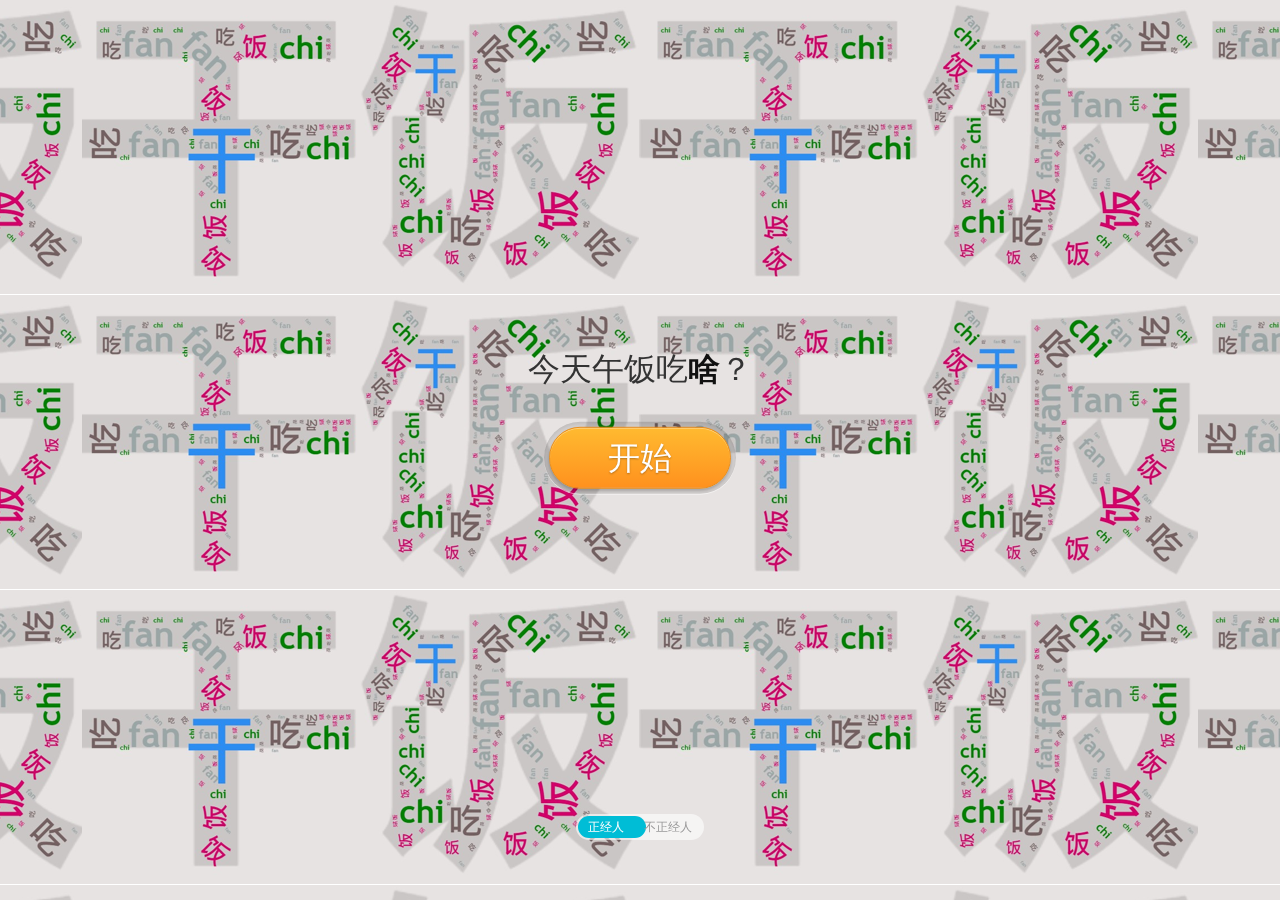
==== index.html @ afab9877 "特定修改版" ====
﻿<!DOCTYPE html>
<html>
  <head>
    <meta http-equiv="Content-Type" content="text/html; charset=UTF-8" />
    <title>夏乖乖的午饭抉择器</title>
    <meta name="keywords" content="中午吃什么" />
    <meta name="description" content="中午吃什么" />
    <meta
      name="viewport"
      content="width=device-width, initial-scale=1.0, maximum-scale=1.0, user-scalable=no"
    />
    <link rel="stylesheet" href="css/style.min.css" />
    <link rel="stylesheet" href="./css/layui.css" media="all" />
    <link rel="icon" href="images/0221009111752.jpg" />
    <div id="wx_pic" style="margin: 0 auto; display: none">
      <img src="picture/wx.png" />
    </div>
  </head>

  <body>
    <div class="bg"></div>
    <div id="temp_container"></div>
    <div id="wrapper">
      <h1 class="title">
        今天<span class="time">午饭</span>吃<b class="what">啥</b
        ><span class="punctuation">？</span>
      </h1>
      <span id="start"><span>开始</span></span>
      <p class="os"></p>
      <!-- <span class="tip">点击可以切换饭点~</span> <br /> -->
      <!-- <a
        class="layui-btn layui-btn-danger layui-btn-radius layui-btn-big"
        href="./old.html"
        >怀念旧版</a
      > -->
    </div>
    <div id="toggle">
      <span data-type="human" class="selected">正经人</span
      ><span data-type="monster">不正经人</span>
      <div class="hb"></div>
    </div>

    <script src="js/zepto.min.js"></script>
    <script src="js/app.min.js"></script>
    <script>
      var _hmt = _hmt || [];
    </script>
  </body>
</html>
---- css/style.min.css ----
﻿html,
body {
  overflow: hidden;
  height: 100%;
}
html {
  font-size: 14px;
}
body {
  margin: 0;
  font-family: sans-serif;
  -webkit-user-select: none;
  -moz-user-select: none;
  -ms-user-select: none;
  user-select: none;
  background: #e9e9e9;
  -webkit-touch-callout: none;
  -webkit-tap-highlight-color: rgba(255, 255, 255, 0);
  -webkit-tap-highlight-color: transparent;
}
.bg {
  background: #e9e9e9 url(../images/chi.png) 50% 0;
  -webkit-transform: translate3d(0, 0, 0);
  transform: translate3d(0, 0, 0);
  -webkit-animation: flow 16s linear infinite;
  animation: flow 16s linear infinite;
  position: fixed;
  top: 0;
  left: 0;
  right: 0;
  bottom: 0;
  z-index: -1;
}
.playing .bg {
  -webkit-animation-play-state: paused;
  animation-play-state: paused;
}
#wrapper {
  width: 90%;
  max-width: 640px;
  text-align: center;
  position: absolute;
  top: 50%;
  left: 50%;
  -webkit-transform: translate3d(-50%, -70%, 0);
  transform: translate3d(-50%, -70%, 0);
  z-index: 3;
}
#wrapper .title {
  margin: 0 0 30px;
  padding: 0;
  font-weight: 400;
  font-size: 32px;
  cursor: pointer;
  color: #333;
  white-space: nowrap;
  overflow: hidden;
  text-overflow: ellipsis;
}
#wrapper .title.shake {
  -webkit-animation: shake 0.4s;
  animation: shake 0.4s;
}
#wrapper .what {
  font-weight: 700;
  color: #111;
}
#wrapper .os {
  position: absolute;
  top: 100%;
  left: 50%;
  -webkit-transform: translate3d(-50%, 50px, 0);
  transform: translate3d(-50%, 50px, 0);
  color: #666;
  line-height: 1.4;
  width: 80%;
}
#wrapper .tip {
  position: absolute;
  top: -50px;
  left: 50%;
  display: block;
  padding: 7px 12px;
  background: rgba(0, 0, 0, 0.6);
  color: #fff;
  white-space: nowrap;
  border-radius: 15px;
  -webkit-background-size: contain;
  background-size: contain;
  -webkit-transform: translate3d(-50%, 0, 0);
  transform: translate3d(-50%, 0, 0);
  -webkit-animation: dinnerTip 3s 1s linear both;
  animation: dinnerTip 3s 1s linear both;
}
#wrapper .tip:after {
  content: "";
  position: absolute;
  top: 100%;
  left: 50%;
  margin-left: -4px;
  border: 8px solid transparent;
  border-top-color: rgba(0, 0, 0, 0.6);
}
#start {
  background: rgba(0, 0, 0, 0.1);
  border-radius: 40px;
  padding: 5px;
  -webkit-box-shadow: inset 0 2px 3px rgba(0, 0, 0, 0.07),
    0 1px rgba(255, 255, 255, 0.5);
  box-shadow: inset 0 2px 3px rgba(0, 0, 0, 0.07),
    0 1px rgba(255, 255, 255, 0.5);
  display: inline-block;
  cursor: pointer;
}
#start span {
  border-radius: 35px;
  width: 180px;
  height: 60px;
  line-height: 60px;
  background: -webkit-gradient(
    linear,
    left top,
    left bottom,
    from(#ffba30),
    to(#ff911e)
  );
  background: -webkit-linear-gradient(top, #ffba30, #ff911e);
  background: linear-gradient(to bottom, #ffba30, #ff911e);
  color: #fff;
  text-align: center;
  display: block;
  font-size: 32px;
  text-shadow: 0 1px 2px rgba(0, 0, 0, 0.3);
  -webkit-box-shadow: inset 0 1px #ffd17c, 0 2px 3px rgba(0, 0, 0, 0.2);
  box-shadow: inset 0 1px #ffd17c, 0 2px 3px rgba(0, 0, 0, 0.2);
  border: 1px solid #e88e1d;
}
#start:hover span {
  background: -webkit-gradient(
    linear,
    left top,
    left bottom,
    from(#ffce44),
    to(#ffa532)
  );
  background: -webkit-linear-gradient(top, #ffce44, #ffa532);
  background: linear-gradient(to bottom, #ffce44, #ffa532);
  -webkit-box-shadow: inset 0 1px #ffe696, 0 2px 3px rgba(0, 0, 0, 0.2);
  box-shadow: inset 0 1px #ffe696, 0 2px 3px rgba(0, 0, 0, 0.2);
}
#start:active span {
  background: -webkit-gradient(
    linear,
    left top,
    left bottom,
    from(#ff911e),
    to(#ffbb30)
  );
  background: -webkit-linear-gradient(top, #ff911e, #ffbb30);
  background: linear-gradient(to bottom, #ff911e, #ffbb30);
  -webkit-box-shadow: inset 0 1px #ffb050, 0 2px 3px rgba(0, 0, 0, 0.2);
  box-shadow: inset 0 1px #ffb050, 0 2px 3px rgba(0, 0, 0, 0.2);
}
#temp_container {
  -webkit-transform: translate3d(0, 0, 0);
  transform: translate3d(0, 0, 0);
  overflow: hidden;
  height: 100%;
  position: absolute;
  top: 0;
  left: 0;
  width: 100%;
  height: 100%;
  z-index: 0;
}
#temp_container .temp {
  position: absolute;
  color: #777;
  -webkit-animation: flash 1.6s ease-out both;
  animation: flash 1.6s ease-out both;
  white-space: nowrap;
}
#toggle {
  position: absolute;
  bottom: 60px;
  left: 50%;
  -webkit-transform: translateX(-50%);
  -ms-transform: translateX(-50%);
  transform: translateX(-50%);
  border-radius: 20px;
  background: rgba(255, 255, 255, 0.6);
  padding: 2px;
  -webkit-transition: 0.3s;
  transition: 0.3s;
  z-index: 4;
  font-size: 12px;
}
#toggle span {
  color: #999;
  padding: 5px 10px;
  display: inline-block;
  cursor: pointer;
  -webkit-transition: 0.3s;
  transition: 0.3s;
  line-height: 1;
}
#toggle span.selected {
  color: #fff;
}
#toggle .hb {
  background: #00bdd6;
  position: absolute;
  top: 2px;
  left: 2px;
  height: 1em;
  width: 4em;
  content: "";
  border-radius: 20px;
  z-index: -1;
  padding: 5px 10px;
  -webkit-transition: 0.3s;
  transition: 0.3s;
}
#toggle [data-type="monster"].selected + .hb {
  left: 70px;
  width: 5em;
  background-color: #e80773;
}
.playing #toggle {
  -webkit-transform: translateX(-50%) translateY(200%);
  -ms-transform: translateX(-50%) translateY(200%);
  transform: translateX(-50%) translateY(200%);
  opacity: 0;
}
.comment {
  position: absolute;
  bottom: 60px;
  left: 50%;
  -webkit-transform: translateX(-50%);
  -ms-transform: translateX(-50%);
  transform: translateX(-50%);
  border-radius: 20px;
  color: #fff;
  background: rgba(0, 0, 0, 0.3);
  padding: 5px 10px;
  z-index: 3;
  font-size: 14px;
  white-space: nowrap;
  -webkit-animation: comment 3s both;
  animation: comment 3s both;
}
#ribbon {
  -webkit-background-size: contain;
  background-size: contain;
  width: 93px;
  height: 56px;
  position: absolute;
  top: 8px;
  right: 15px;
  z-index: 9;
}
.adsbygoogle {
  position: absolute;
  bottom: 0;
  left: 0;
  right: 0;
  height: 50px;
  width: auto !important;
  text-align: center;
  z-index: 2;
  overflow: hidden;
}
@-webkit-keyframes comment {
  0%,
  100% {
    opacity: 0;
    -webkit-transform: translate3d(-50%, 200%, 0) scale(0.7);
    transform: translate3d(-50%, 200%, 0) scale(0.7);
  }
  20%,
  80% {
    opacity: 1;
    -webkit-transform: translate3d(-50%, 0, 0);
    transform: translate3d(-50%, 0, 0);
  }
}
@keyframes comment {
  0%,
  100% {
    opacity: 0;
    -webkit-transform: translate3d(-50%, 200%, 0) scale(0.7);
    transform: translate3d(-50%, 200%, 0) scale(0.7);
  }
  20%,
  80% {
    opacity: 1;
    -webkit-transform: translate3d(-50%, 0, 0);
    transform: translate3d(-50%, 0, 0);
  }
}
@-webkit-keyframes dinnerTip {
  0%,
  100% {
    opacity: 0;
    -webkit-transform: perspective(600px) translate3d(-50%, 7px, 0) scale(0.7)
      rotateY(180deg);
    transform: perspective(600px) translate3d(-50%, 7px, 0) scale(0.7)
      rotateY(180deg);
  }
  20%,
  80% {
    opacity: 1;
    -webkit-transform: perspective(600px) translate3d(-50%, 0, 0) rotateY(0deg);
    transform: perspective(600px) translate3d(-50%, 0, 0) rotateY(0deg);
  }
}
@keyframes dinnerTip {
  0%,
  100% {
    opacity: 0;
    -webkit-transform: perspective(600px) translate3d(-50%, 7px, 0) scale(0.7)
      rotateY(180deg);
    transform: perspective(600px) translate3d(-50%, 7px, 0) scale(0.7)
      rotateY(180deg);
  }
  20%,
  80% {
    opacity: 1;
    -webkit-transform: perspective(600px) translate3d(-50%, 0, 0) rotateY(0deg);
    transform: perspective(600px) translate3d(-50%, 0, 0) rotateY(0deg);
  }
}
@-webkit-keyframes shake {
  0% {
    -webkit-transform: translateX(5px);
    transform: translateX(5px);
  }
  20% {
    -webkit-transform: translateX(-10px);
    transform: translateX(-10px);
  }
  40% {
    -webkit-transform: translateX(15px);
    transform: translateX(15px);
  }
  60% {
    -webkit-transform: translateX(-20px);
    transform: translateX(-20px);
  }
  80% {
    -webkit-transform: translateX(15px);
    transform: translateX(15px);
  }
  100% {
    -webkit-transform: translateX(-10px);
    transform: translateX(-10px);
  }
}
@keyframes shake {
  0% {
    -webkit-transform: translateX(5px);
    transform: translateX(5px);
  }
  20% {
    -webkit-transform: translateX(-10px);
    transform: translateX(-10px);
  }
  40% {
    -webkit-transform: translateX(15px);
    transform: translateX(15px);
  }
  60% {
    -webkit-transform: translateX(-20px);
    transform: translateX(-20px);
  }
  80% {
    -webkit-transform: translateX(15px);
    transform: translateX(15px);
  }
  100% {
    -webkit-transform: translateX(-10px);
    transform: translateX(-10px);
  }
}
@-webkit-keyframes flow {
  0% {
    background-position: 50% 0;
  }
  100% {
    background-position: 50% -250px;
  }
}
@keyframes flow {
  0% {
    background-position: 50% 0;
  }
  100% {
    background-position: 50% -250px;
  }
}
@-webkit-keyframes flash {
  0% {
    opacity: 0;
    -webkit-transform: scale(1.5);
    transform: scale(1.5);
    color: transparent;
    text-shadow: 0 0 5px rgba(0, 0, 0, 0.5);
  }
  50% {
    opacity: 1;
  }
  100% {
    opacity: 0;
    -webkit-transform: scale(0.5);
    transform: scale(0.5);
  }
}
@keyframes flash {
  0% {
    opacity: 0;
    -webkit-transform: scale(1.5);
    transform: scale(1.5);
    color: transparent;
    text-shadow: 0 0 5px rgba(0, 0, 0, 0.5);
  }
  50% {
    opacity: 1;
  }
  100% {
    opacity: 0;
    -webkit-transform: scale(0.5);
    transform: scale(0.5);
  }
}
#weibo {
  position: absolute;
  top: 15px;
  right: -8px;
}
---- css/layui.css ----
/** layui-v2.1.2 MIT License By http://www.layui.com */
.layui-btn,
.layui-inline,
img {
  vertical-align: middle;
}
.layui-btn,
.layui-disabled,
.layui-icon,
.layui-unselect {
  -webkit-user-select: none;
  -ms-user-select: none;
  -moz-user-select: none;
}
blockquote,
body,
button,
dd,
div,
dl,
dt,
form,
h1,
h2,
h3,
h4,
h5,
h6,
input,
li,
ol,
p,
pre,
td,
textarea,
th,
ul {
  margin: 0;
  padding: 0;
  -webkit-tap-highlight-color: rgba(0, 0, 0, 0);
}
a:active,
a:hover {
  outline: 0;
}
img {
  display: inline-block;
  border: none;
}
li {
  list-style: none;
}
table {
  border-collapse: collapse;
  border-spacing: 0;
}
h1,
h2,
h3 {
  font-size: 14px;
  font-weight: 400;
}
h4,
h5,
h6 {
  font-size: 100%;
  font-weight: 400;
}
button,
input,
optgroup,
option,
select,
textarea {
  font-family: inherit;
  font-size: inherit;
  font-style: inherit;
  font-weight: inherit;
  outline: 0;
}
pre {
  white-space: pre-wrap;
  white-space: -moz-pre-wrap;
  white-space: -pre-wrap;
  white-space: -o-pre-wrap;
  word-wrap: break-word;
}
@font-face {
  font-family: layui-icon;
  src: url(../font/iconfont.eot?v=2);
  src: url(../font/iconfont.eot?v=2#iefix) format("embedded-opentype"),
    url(../font/iconfont.svg?v=2#iconfont) format("svg"),
    url(../font/iconfont.woff?v=2) format("woff"),
    url(../font/iconfont.ttf?v=2) format("truetype");
}
.layui-icon {
  font-family: layui-icon !important;
  font-size: 16px;
  font-style: normal;
  -webkit-font-smoothing: antialiased;
  -moz-osx-font-smoothing: grayscale;
}
body {
  line-height: 24px;
  font: 14px Helvetica Neue, Helvetica, PingFang SC, \5FAE\8F6F\96C5\9ED1,
    Tahoma, Arial, sans-serif;
}
hr {
  height: 1px;
  margin: 10px 0;
  border: 0;
  background-color: #e2e2e2;
  clear: both;
}
a {
  color: #333;
  text-decoration: none;
}
a:hover {
  color: #777;
}
a cite {
  font-style: normal;
  *cursor: pointer;
}
.layui-border-box,
.layui-border-box * {
  box-sizing: border-box;
}
.layui-box,
.layui-box * {
  box-sizing: content-box;
}
.layui-clear {
  clear: both;
  *zoom: 1;
}
.layui-clear:after {
  content: "\20";
  clear: both;
  *zoom: 1;
  display: block;
  height: 0;
}
.layui-inline {
  position: relative;
  display: inline-block;
  *display: inline;
  *zoom: 1;
}
.layui-edge {
  position: absolute;
  width: 0;
  height: 0;
  border-style: dashed;
  border-color: transparent;
  overflow: hidden;
}
.layui-elip {
  text-overflow: ellipsis;
  overflow: hidden;
  white-space: nowrap;
}
.layui-disabled,
.layui-disabled:hover {
  color: #d2d2d2 !important;
  cursor: not-allowed !important;
}
.layui-circle {
  border-radius: 100%;
}
.layui-show {
  display: block !important;
}
.layui-hide {
  display: none !important;
}
.layui-main {
  position: relative;
  width: 1140px;
  margin: 0 auto;
}
.layui-header {
  position: relative;
  z-index: 1000;
  height: 60px;
}
.layui-header a:hover {
  transition: all 0.5s;
  -webkit-transition: all 0.5s;
}
.layui-side {
  position: fixed;
  top: 0;
  bottom: 0;
  z-index: 999;
  width: 200px;
  overflow-x: hidden;
}
.layui-side-scroll {
  width: 220px;
  height: 100%;
  overflow-x: hidden;
}
.layui-body {
  position: absolute;
  left: 200px;
  right: 0;
  top: 0;
  bottom: 0;
  z-index: 998;
  width: auto;
  overflow: hidden;
  overflow-y: auto;
  box-sizing: border-box;
}
.layui-layout-admin .layui-header {
  background-color: #23262e;
}
.layui-layout-admin .layui-side {
  top: 60px;
  width: 200px;
  overflow-x: hidden;
}
.layui-layout-admin .layui-body {
  top: 60px;
  bottom: 44px;
}
.layui-layout-admin .layui-main {
  width: auto;
  margin: 0 15px;
}
.layui-layout-admin .layui-footer {
  position: fixed;
  left: 200px;
  right: 0;
  bottom: 0;
  height: 44px;
  line-height: 44px;
  padding: 0 15px;
  background-color: #eee;
}
.layui-layout-admin .layui-logo {
  position: absolute;
  left: 0;
  top: 0;
  width: 200px;
  height: 100%;
  line-height: 60px;
  text-align: center;
  color: #009688;
  font-size: 16px;
}
.layui-layout-admin .layui-header .layui-nav {
  background: 0 0;
}
.layui-layout-left {
  position: absolute !important;
  left: 200px;
  top: 0;
}
.layui-layout-right {
  position: absolute !important;
  right: 0;
  top: 0;
}
.layui-container {
  position: relative;
  margin: 0 auto;
  padding: 0 15px;
  box-sizing: border-box;
}
.layui-fluid {
  position: relative;
  margin: 0 auto;
  padding: 0 15px;
}
.layui-row:after,
.layui-row:before {
  content: "";
  display: block;
  clear: both;
}
.layui-col-lg1,
.layui-col-lg10,
.layui-col-lg11,
.layui-col-lg12,
.layui-col-lg2,
.layui-col-lg3,
.layui-col-lg4,
.layui-col-lg5,
.layui-col-lg6,
.layui-col-lg7,
.layui-col-lg8,
.layui-col-lg9,
.layui-col-md1,
.layui-col-md10,
.layui-col-md11,
.layui-col-md12,
.layui-col-md2,
.layui-col-md3,
.layui-col-md4,
.layui-col-md5,
.layui-col-md6,
.layui-col-md7,
.layui-col-md8,
.layui-col-md9,
.layui-col-sm1,
.layui-col-sm10,
.layui-col-sm11,
.layui-col-sm12,
.layui-col-sm2,
.layui-col-sm3,
.layui-col-sm4,
.layui-col-sm5,
.layui-col-sm6,
.layui-col-sm7,
.layui-col-sm8,
.layui-col-sm9,
.layui-col-xs1,
.layui-col-xs10,
.layui-col-xs11,
.layui-col-xs12,
.layui-col-xs2,
.layui-col-xs3,
.layui-col-xs4,
.layui-col-xs5,
.layui-col-xs6,
.layui-col-xs7,
.layui-col-xs8,
.layui-col-xs9 {
  position: relative;
  display: block;
  box-sizing: border-box;
}
.layui-col-xs1,
.layui-col-xs10,
.layui-col-xs11,
.layui-col-xs12,
.layui-col-xs2,
.layui-col-xs3,
.layui-col-xs4,
.layui-col-xs5,
.layui-col-xs6,
.layui-col-xs7,
.layui-col-xs8,
.layui-col-xs9 {
  float: left;
}
.layui-col-xs1 {
  width: 8.33333333%;
}
.layui-col-xs2 {
  width: 16.66666667%;
}
.layui-col-xs3 {
  width: 25%;
}
.layui-col-xs4 {
  width: 33.33333333%;
}
.layui-col-xs5 {
  width: 41.66666667%;
}
.layui-col-xs6 {
  width: 50%;
}
.layui-col-xs7 {
  width: 58.33333333%;
}
.layui-col-xs8 {
  width: 66.66666667%;
}
.layui-col-xs9 {
  width: 75%;
}
.layui-col-xs10 {
  width: 83.33333333%;
}
.layui-col-xs11 {
  width: 91.66666667%;
}
.layui-col-xs12 {
  width: 100%;
}
.layui-col-xs-offset1 {
  margin-left: 8.33333333%;
}
.layui-col-xs-offset2 {
  margin-left: 16.66666667%;
}
.layui-col-xs-offset3 {
  margin-left: 25%;
}
.layui-col-xs-offset4 {
  margin-left: 33.33333333%;
}
.layui-col-xs-offset5 {
  margin-left: 41.66666667%;
}
.layui-col-xs-offset6 {
  margin-left: 50%;
}
.layui-col-xs-offset7 {
  margin-left: 58.33333333%;
}
.layui-col-xs-offset8 {
  margin-left: 66.66666667%;
}
.layui-col-xs-offset9 {
  margin-left: 75%;
}
.layui-col-xs-offset10 {
  margin-left: 83.33333333%;
}
.layui-col-xs-offset11 {
  margin-left: 91.66666667%;
}
.layui-col-xs-offset12 {
  margin-left: 100%;
}
@media screen and (max-width: 768px) {
  .layui-hide-xs {
    display: none !important;
  }
  .layui-show-xs-block {
    display: block !important;
  }
  .layui-show-xs-inline {
    display: inline !important;
  }
  .layui-show-xs-inline-block {
    display: inline-block !important;
  }
}
@media screen and (min-width: 768px) {
  .layui-container {
    width: 750px;
  }
  .layui-hide-sm {
    display: none !important;
  }
  .layui-show-sm-block {
    display: block !important;
  }
  .layui-show-sm-inline {
    display: inline !important;
  }
  .layui-show-sm-inline-block {
    display: inline-block !important;
  }
  .layui-col-sm1,
  .layui-col-sm10,
  .layui-col-sm11,
  .layui-col-sm12,
  .layui-col-sm2,
  .layui-col-sm3,
  .layui-col-sm4,
  .layui-col-sm5,
  .layui-col-sm6,
  .layui-col-sm7,
  .layui-col-sm8,
  .layui-col-sm9 {
    float: left;
  }
  .layui-col-sm1 {
    width: 8.33333333%;
  }
  .layui-col-sm2 {
    width: 16.66666667%;
  }
  .layui-col-sm3 {
    width: 25%;
  }
  .layui-col-sm4 {
    width: 33.33333333%;
  }
  .layui-col-sm5 {
    width: 41.66666667%;
  }
  .layui-col-sm6 {
    width: 50%;
  }
  .layui-col-sm7 {
    width: 58.33333333%;
  }
  .layui-col-sm8 {
    width: 66.66666667%;
  }
  .layui-col-sm9 {
    width: 75%;
  }
  .layui-col-sm10 {
    width: 83.33333333%;
  }
  .layui-col-sm11 {
    width: 91.66666667%;
  }
  .layui-col-sm12 {
    width: 100%;
  }
  .layui-col-sm-offset1 {
    margin-left: 8.33333333%;
  }
  .layui-col-sm-offset2 {
    margin-left: 16.66666667%;
  }
  .layui-col-sm-offset3 {
    margin-left: 25%;
  }
  .layui-col-sm-offset4 {
    margin-left: 33.33333333%;
  }
  .layui-col-sm-offset5 {
    margin-left: 41.66666667%;
  }
  .layui-col-sm-offset6 {
    margin-left: 50%;
  }
  .layui-col-sm-offset7 {
    margin-left: 58.33333333%;
  }
  .layui-col-sm-offset8 {
    margin-left: 66.66666667%;
  }
  .layui-col-sm-offset9 {
    margin-left: 75%;
  }
  .layui-col-sm-offset10 {
    margin-left: 83.33333333%;
  }
  .layui-col-sm-offset11 {
    margin-left: 91.66666667%;
  }
  .layui-col-sm-offset12 {
    margin-left: 100%;
  }
}
@media screen and (min-width: 992px) {
  .layui-container {
    width: 970px;
  }
  .layui-hide-md {
    display: none !important;
  }
  .layui-show-md-block {
    display: block !important;
  }
  .layui-show-md-inline {
    display: inline !important;
  }
  .layui-show-md-inline-block {
    display: inline-block !important;
  }
  .layui-col-md1,
  .layui-col-md10,
  .layui-col-md11,
  .layui-col-md12,
  .layui-col-md2,
  .layui-col-md3,
  .layui-col-md4,
  .layui-col-md5,
  .layui-col-md6,
  .layui-col-md7,
  .layui-col-md8,
  .layui-col-md9 {
    float: left;
  }
  .layui-col-md1 {
    width: 8.33333333%;
  }
  .layui-col-md2 {
    width: 16.66666667%;
  }
  .layui-col-md3 {
    width: 25%;
  }
  .layui-col-md4 {
    width: 33.33333333%;
  }
  .layui-col-md5 {
    width: 41.66666667%;
  }
  .layui-col-md6 {
    width: 50%;
  }
  .layui-col-md7 {
    width: 58.33333333%;
  }
  .layui-col-md8 {
    width: 66.66666667%;
  }
  .layui-col-md9 {
    width: 75%;
  }
  .layui-col-md10 {
    width: 83.33333333%;
  }
  .layui-col-md11 {
    width: 91.66666667%;
  }
  .layui-col-md12 {
    width: 100%;
  }
  .layui-col-md-offset1 {
    margin-left: 8.33333333%;
  }
  .layui-col-md-offset2 {
    margin-left: 16.66666667%;
  }
  .layui-col-md-offset3 {
    margin-left: 25%;
  }
  .layui-col-md-offset4 {
    margin-left: 33.33333333%;
  }
  .layui-col-md-offset5 {
    margin-left: 41.66666667%;
  }
  .layui-col-md-offset6 {
    margin-left: 50%;
  }
  .layui-col-md-offset7 {
    margin-left: 58.33333333%;
  }
  .layui-col-md-offset8 {
    margin-left: 66.66666667%;
  }
  .layui-col-md-offset9 {
    margin-left: 75%;
  }
  .layui-col-md-offset10 {
    margin-left: 83.33333333%;
  }
  .layui-col-md-offset11 {
    margin-left: 91.66666667%;
  }
  .layui-col-md-offset12 {
    margin-left: 100%;
  }
}
@media screen and (min-width: 1200px) {
  .layui-container {
    width: 1170px;
  }
  .layui-hide-lg {
    display: none !important;
  }
  .layui-show-lg-block {
    display: block !important;
  }
  .layui-show-lg-inline {
    display: inline !important;
  }
  .layui-show-lg-inline-block {
    display: inline-block !important;
  }
  .layui-col-lg1,
  .layui-col-lg10,
  .layui-col-lg11,
  .layui-col-lg12,
  .layui-col-lg2,
  .layui-col-lg3,
  .layui-col-lg4,
  .layui-col-lg5,
  .layui-col-lg6,
  .layui-col-lg7,
  .layui-col-lg8,
  .layui-col-lg9 {
    float: left;
  }
  .layui-col-lg1 {
    width: 8.33333333%;
  }
  .layui-col-lg2 {
    width: 16.66666667%;
  }
  .layui-col-lg3 {
    width: 25%;
  }
  .layui-col-lg4 {
    width: 33.33333333%;
  }
  .layui-col-lg5 {
    width: 41.66666667%;
  }
  .layui-col-lg6 {
    width: 50%;
  }
  .layui-col-lg7 {
    width: 58.33333333%;
  }
  .layui-col-lg8 {
    width: 66.66666667%;
  }
  .layui-col-lg9 {
    width: 75%;
  }
  .layui-col-lg10 {
    width: 83.33333333%;
  }
  .layui-col-lg11 {
    width: 91.66666667%;
  }
  .layui-col-lg12 {
    width: 100%;
  }
  .layui-col-lg-offset1 {
    margin-left: 8.33333333%;
  }
  .layui-col-lg-offset2 {
    margin-left: 16.66666667%;
  }
  .layui-col-lg-offset3 {
    margin-left: 25%;
  }
  .layui-col-lg-offset4 {
    margin-left: 33.33333333%;
  }
  .layui-col-lg-offset5 {
    margin-left: 41.66666667%;
  }
  .layui-col-lg-offset6 {
    margin-left: 50%;
  }
  .layui-col-lg-offset7 {
    margin-left: 58.33333333%;
  }
  .layui-col-lg-offset8 {
    margin-left: 66.66666667%;
  }
  .layui-col-lg-offset9 {
    margin-left: 75%;
  }
  .layui-col-lg-offset10 {
    margin-left: 83.33333333%;
  }
  .layui-col-lg-offset11 {
    margin-left: 91.66666667%;
  }
  .layui-col-lg-offset12 {
    margin-left: 100%;
  }
}
.layui-col-space1 {
  margin: -0.5px;
}
.layui-col-space1 > * {
  padding: 0.5px;
}
.layui-col-space3 {
  margin: -1.5px;
}
.layui-col-space3 > * {
  padding: 1.5px;
}
.layui-col-space5 {
  margin: -2.5px;
}
.layui-col-space5 > * {
  padding: 2.5px;
}
.layui-col-space8 {
  margin: -3.5px;
}
.layui-col-space8 > * {
  padding: 3.5px;
}
.layui-col-space10 {
  margin: -5px;
}
.layui-col-space10 > * {
  padding: 5px;
}
.layui-col-space12 {
  margin: -6px;
}
.layui-col-space12 > * {
  padding: 6px;
}
.layui-col-space15 {
  margin: -7.5px;
}
.layui-col-space15 > * {
  padding: 7.5px;
}
.layui-col-space18 {
  margin: -9px;
}
.layui-col-space18 > * {
  padding: 9px;
}
.layui-col-space20 {
  margin: -10px;
}
.layui-col-space20 > * {
  padding: 10px;
}
.layui-col-space22 {
  margin: -11px;
}
.layui-col-space22 > * {
  padding: 11px;
}
.layui-col-space25 {
  margin: -12.5px;
}
.layui-col-space25 > * {
  padding: 12.5px;
}
.layui-col-space30 {
  margin: -15px;
}
.layui-col-space30 > * {
  padding: 15px;
}
.layui-btn,
.layui-input,
.layui-select,
.layui-textarea,
.layui-upload-button {
  outline: 0;
  -webkit-transition: border-color 0.3s cubic-bezier(0.65, 0.05, 0.35, 0.5);
  transition: border-color 0.3s cubic-bezier(0.65, 0.05, 0.35, 0.5);
  box-sizing: border-box;
}
.layui-elem-quote {
  margin-bottom: 10px;
  padding: 15px;
  line-height: 22px;
  border-left: 5px solid #009688;
  border-radius: 0 2px 2px 0;
  background-color: #f2f2f2;
}
.layui-quote-nm {
  border-color: #e2e2e2;
  border-style: solid;
  border-width: 1px 1px 1px 5px;
  background: 0 0;
}
.layui-elem-field {
  margin-bottom: 10px;
  padding: 0;
  border: 1px solid #e2e2e2;
}
.layui-elem-field legend {
  margin-left: 20px;
  padding: 0 10px;
  font-size: 20px;
  font-weight: 300;
}
.layui-field-title {
  margin: 10px 0 20px;
  border: none;
  border-top: 1px solid #e2e2e2;
}
.layui-field-box {
  padding: 10px 15px;
}
.layui-field-title .layui-field-box {
  padding: 10px 0;
}
.layui-progress {
  position: relative;
  height: 6px;
  border-radius: 20px;
  background-color: #e2e2e2;
}
.layui-progress-bar {
  position: absolute;
  width: 0;
  max-width: 100%;
  height: 6px;
  border-radius: 20px;
  text-align: right;
  background-color: #5fb878;
  transition: all 0.3s;
  -webkit-transition: all 0.3s;
}
.layui-progress-big,
.layui-progress-big .layui-progress-bar {
  height: 18px;
  line-height: 18px;
}
.layui-progress-text {
  position: relative;
  top: -18px;
  line-height: 18px;
  font-size: 12px;
  color: #666;
}
.layui-progress-big .layui-progress-text {
  position: static;
  padding: 0 10px;
  color: #fff;
}
.layui-collapse {
  border: 1px solid #e2e2e2;
  border-radius: 2px;
}
.layui-colla-item {
  border-top: 1px solid #e2e2e2;
}
.layui-colla-item:first-child {
  border-top: none;
}
.layui-colla-title {
  position: relative;
  height: 42px;
  line-height: 42px;
  padding: 0 15px 0 35px;
  color: #333;
  background-color: #f2f2f2;
  cursor: pointer;
}
.layui-colla-content {
  display: none;
  padding: 10px 15px;
  line-height: 22px;
  border-top: 1px solid #e2e2e2;
  color: #666;
}
.layui-bg-black,
.layui-bg-blue,
.layui-bg-cyan,
.layui-bg-green,
.layui-bg-orange,
.layui-bg-red {
  color: #fff !important;
}
.layui-colla-icon {
  position: absolute;
  left: 15px;
  top: 0;
  font-size: 14px;
}
.layui-bg-red {
  background-color: #ff5722 !important;
}
.layui-bg-orange {
  background-color: #ffb800 !important;
}
.layui-bg-green {
  background-color: #009688 !important;
}
.layui-bg-cyan {
  background-color: #2f4056 !important;
}
.layui-bg-blue {
  background-color: #1e9fff !important;
}
.layui-bg-black {
  background-color: #393d49 !important;
}
.layui-bg-gray {
  background-color: #eee !important;
  color: #666 !important;
}
.layui-text {
  line-height: 22px;
  font-size: 14px;
  color: #666;
}
.layui-text h1,
.layui-text h2,
.layui-text h3 {
  font-weight: 500;
  color: #333;
}
.layui-text h1 {
  font-size: 30px;
}
.layui-text h2 {
  font-size: 24px;
}
.layui-text h3 {
  font-size: 18px;
}
.layui-text a {
  color: #01aaed;
}
.layui-text a:hover {
  text-decoration: underline;
}
.layui-text ul {
  padding: 5px 0 5px 15px;
}
.layui-text ul li {
  margin-top: 5px;
  list-style-type: disc;
}
.layui-text em,
.layui-word-aux {
  color: #999 !important;
  padding: 0 5px !important;
}
.layui-btn {
  display: inline-block;
  height: 38px;
  line-height: 38px;
  padding: 0 18px;
  background-color: #009688;
  color: #fff;
  white-space: nowrap;
  text-align: center;
  font-size: 14px;
  border: none;
  border-radius: 2px;
  cursor: pointer;
  opacity: 0.9;
  filter: alpha(opacity=90);
}
.layui-btn:hover {
  opacity: 0.8;
  filter: alpha(opacity=80);
  color: #fff;
}
.layui-btn:active {
  opacity: 1;
  filter: alpha(opacity=100);
}
.layui-btn + .layui-btn {
  margin-left: 10px;
}
.layui-btn-radius {
  border-radius: 100px;
}
.layui-btn .layui-icon {
  margin-right: 3px;
  font-size: 18px;
  vertical-align: bottom;
  vertical-align: middle\9;
}
.layui-btn-primary {
  border: 1px solid #c9c9c9;
  background-color: #fff;
  color: #555;
}
.layui-btn-primary:hover {
  border-color: #009688;
  color: #333;
}
.layui-btn-normal {
  background-color: #1e9fff;
}
.layui-btn-warm {
  background-color: #ffb800;
}
.layui-btn-danger {
  background-color: #ff5722;
}
.layui-btn-disabled,
.layui-btn-disabled:active,
.layui-btn-disabled:hover {
  border: 1px solid #e6e6e6;
  background-color: #fbfbfb;
  color: #c9c9c9;
  cursor: not-allowed;
  opacity: 1;
}
.layui-btn-big {
  height: 44px;
  line-height: 44px;
  padding: 0 25px;
  font-size: 16px;
}
.layui-btn-small {
  height: 30px;
  line-height: 30px;
  padding: 0 10px;
  font-size: 12px;
}
.layui-btn-small i {
  font-size: 16px !important;
}
.layui-btn-mini {
  height: 22px;
  line-height: 22px;
  padding: 0 5px;
  font-size: 12px;
}
.layui-btn-mini i {
  font-size: 14px !important;
}
.layui-btn-group {
  display: inline-block;
  vertical-align: middle;
  font-size: 0;
}
.layui-btn-group .layui-btn {
  margin-left: 0 !important;
  margin-right: 0 !important;
  border-left: 1px solid rgba(255, 255, 255, 0.5);
  border-radius: 0;
}
.layui-btn-group .layui-btn-primary {
  border-left: none;
}
.layui-btn-group .layui-btn-primary:hover {
  border-color: #c9c9c9;
  color: #009688;
}
.layui-btn-group .layui-btn:first-child {
  border-left: none;
  border-radius: 2px 0 0 2px;
}
.layui-btn-group .layui-btn-primary:first-child {
  border-left: 1px solid #c9c9c9;
}
.layui-btn-group .layui-btn:last-child {
  border-radius: 0 2px 2px 0;
}
.layui-btn-group .layui-btn + .layui-btn {
  margin-left: 0;
}
.layui-btn-group + .layui-btn-group {
  margin-left: 10px;
}
.layui-input,
.layui-select,
.layui-textarea {
  height: 38px;
  line-height: 36px\9;
  border: 1px solid #e6e6e6;
  background-color: #fff;
  border-radius: 2px;
}
.layui-form-label,
.layui-form-mid,
.layui-textarea {
  line-height: 20px;
  position: relative;
}
.layui-input,
.layui-textarea {
  display: block;
  width: 100%;
  padding-left: 10px;
}
.layui-input:hover,
.layui-textarea:hover {
  border-color: #d2d2d2 !important;
}
.layui-input:focus,
.layui-textarea:focus {
  border-color: #c9c9c9 !important;
}
.layui-textarea {
  min-height: 100px;
  height: auto;
  padding: 6px 10px;
  resize: vertical;
}
.layui-select {
  padding: 0 10px;
}
.layui-form input[type="checkbox"],
.layui-form input[type="radio"],
.layui-form select {
  display: none;
}
.layui-form-item {
  margin-bottom: 15px;
  clear: both;
  *zoom: 1;
}
.layui-form-item:after {
  content: "\20";
  clear: both;
  *zoom: 1;
  display: block;
  height: 0;
}
.layui-form-label {
  float: left;
  display: block;
  padding: 9px 15px;
  width: 80px;
  font-weight: 400;
  text-align: right;
}
.layui-form-item .layui-inline {
  margin-bottom: 5px;
  margin-right: 10px;
}
.layui-input-block,
.layui-input-inline {
  position: relative;
}
.layui-input-block {
  margin-left: 110px;
  min-height: 36px;
}
.layui-input-inline {
  display: inline-block;
  vertical-align: middle;
}
.layui-form-item .layui-input-inline {
  float: left;
  width: 190px;
  margin-right: 10px;
}
.layui-form-text .layui-input-inline {
  width: auto;
}
.layui-form-mid {
  float: left;
  display: block;
  padding: 8px 0 !important;
  margin-right: 10px;
}
.layui-form-danger + .layui-form-select .layui-input,
.layui-form-danger:focus {
  border: 1px solid #ff5722 !important;
}
.layui-form-select {
  position: relative;
}
.layui-form-select .layui-input {
  padding-right: 30px;
  cursor: pointer;
}
.layui-form-select .layui-edge {
  position: absolute;
  right: 10px;
  top: 50%;
  margin-top: -3px;
  cursor: pointer;
  border-width: 6px;
  border-top-color: #c2c2c2;
  border-top-style: solid;
  transition: all 0.3s;
  -webkit-transition: all 0.3s;
}
.layui-form-select dl {
  display: none;
  position: absolute;
  left: 0;
  top: 42px;
  padding: 5px 0;
  z-index: 999;
  min-width: 100%;
  border: 1px solid #d2d2d2;
  max-height: 300px;
  overflow-y: auto;
  background-color: #fff;
  border-radius: 2px;
  box-shadow: 0 2px 4px rgba(0, 0, 0, 0.12);
  box-sizing: border-box;
}
.layui-form-select dl dd,
.layui-form-select dl dt {
  padding: 0 10px;
  line-height: 36px;
  white-space: nowrap;
  overflow: hidden;
  text-overflow: ellipsis;
}
.layui-form-select dl dt {
  font-size: 12px;
  color: #999;
}
.layui-form-select dl dd {
  cursor: pointer;
}
.layui-form-select dl dd:hover {
  background-color: #f2f2f2;
}
.layui-form-select .layui-select-group dd {
  padding-left: 20px;
}
.layui-form-select dl dd.layui-select-tips {
  padding-left: 10px !important;
  color: #999;
}
.layui-form-select dl dd.layui-this {
  background-color: #5fb878;
  color: #fff;
}
.layui-form-checkbox,
.layui-form-select dl dd.layui-disabled {
  background-color: #fff;
}
.layui-form-selected dl {
  display: block;
}
.layui-form-checkbox,
.layui-form-checkbox *,
.layui-form-radio,
.layui-form-radio *,
.layui-form-switch {
  display: inline-block;
  vertical-align: middle;
}
.layui-form-selected .layui-edge {
  margin-top: -9px;
  -webkit-transform: rotate(180deg);
  transform: rotate(180deg);
  margin-top: -3px\9;
}
:root .layui-form-selected .layui-edge {
  margin-top: -9px\0 / IE9;
}
.layui-form-selectup dl {
  top: auto;
  bottom: 42px;
}
.layui-select-none {
  margin: 5px 0;
  text-align: center;
  color: #999;
}
.layui-select-disabled .layui-disabled {
  border-color: #eee !important;
}
.layui-select-disabled .layui-edge {
  border-top-color: #d2d2d2;
}
.layui-form-checkbox {
  position: relative;
  height: 30px;
  line-height: 28px;
  margin-right: 10px;
  padding-right: 30px;
  border: 1px solid #d2d2d2;
  cursor: pointer;
  font-size: 0;
  border-radius: 2px;
  -webkit-transition: 0.1s linear;
  transition: 0.1s linear;
  box-sizing: border-box;
}
.layui-form-checkbox:hover {
  border: 1px solid #c2c2c2;
}
.layui-form-checkbox span {
  padding: 0 10px;
  height: 100%;
  font-size: 14px;
  background-color: #d2d2d2;
  color: #fff;
  overflow: hidden;
  white-space: nowrap;
  text-overflow: ellipsis;
}
.layui-form-checkbox:hover span {
  background-color: #c2c2c2;
}
.layui-form-checkbox i {
  position: absolute;
  right: 0;
  width: 30px;
  color: #fff;
  font-size: 20px;
  text-align: center;
}
.layui-form-checkbox:hover i {
  color: #c2c2c2;
}
.layui-form-checked,
.layui-form-checked:hover {
  border-color: #5fb878;
}
.layui-form-checked span,
.layui-form-checked:hover span {
  background-color: #5fb878;
}
.layui-form-checked i,
.layui-form-checked:hover i {
  color: #5fb878;
}
.layui-form-item .layui-form-checkbox {
  margin-top: 4px;
}
.layui-form-checkbox[lay-skin="primary"] {
  height: auto !important;
  line-height: normal !important;
  border: none !important;
  margin-right: 0;
  padding-right: 0;
  background: 0 0;
}
.layui-form-checkbox[lay-skin="primary"] span {
  float: right;
  padding-right: 15px;
  line-height: 18px;
  background: 0 0;
  color: #666;
}
.layui-form-checkbox[lay-skin="primary"] i {
  position: relative;
  top: 0;
  width: 16px;
  height: 16px;
  line-height: 16px;
  border: 1px solid #d2d2d2;
  font-size: 12px;
  border-radius: 2px;
  background-color: #fff;
  -webkit-transition: 0.1s linear;
  transition: 0.1s linear;
}
.layui-form-checkbox[lay-skin="primary"]:hover i {
  border-color: #5fb878;
  color: #fff;
}
.layui-form-checked[lay-skin="primary"] i {
  border-color: #5fb878;
  background-color: #5fb878;
  color: #fff;
}
.layui-checkbox-disbaled[lay-skin="primary"] span {
  background: 0 0 !important;
}
.layui-checkbox-disbaled[lay-skin="primary"]:hover i {
  border-color: #d2d2d2;
}
.layui-form-item .layui-form-checkbox[lay-skin="primary"] {
  margin-top: 10px;
}
.layui-form-switch {
  position: relative;
  height: 22px;
  line-height: 22px;
  width: 42px;
  padding: 0 5px;
  margin-top: 8px;
  border: 1px solid #d2d2d2;
  border-radius: 20px;
  cursor: pointer;
  background-color: #fff;
  -webkit-transition: 0.1s linear;
  transition: 0.1s linear;
}
.layui-form-switch i {
  position: absolute;
  left: 5px;
  top: 3px;
  width: 16px;
  height: 16px;
  border-radius: 20px;
  background-color: #d2d2d2;
  -webkit-transition: 0.1s linear;
  transition: 0.1s linear;
}
.layui-form-switch em {
  position: absolute;
  right: 5px;
  top: 0;
  width: 25px;
  padding: 0 !important;
  text-align: center !important;
  color: #999 !important;
  font-style: normal !important;
  font-size: 12px;
}
.layui-form-onswitch {
  border-color: #5fb878;
  background-color: #5fb878;
}
.layui-form-onswitch i {
  left: 32px;
  background-color: #fff;
}
.layui-form-onswitch em {
  left: 5px;
  right: auto;
  color: #fff !important;
}
.layui-checkbox-disbaled {
  border-color: #e2e2e2 !important;
}
.layui-checkbox-disbaled span {
  background-color: #e2e2e2 !important;
}
.layui-checkbox-disbaled:hover i {
  color: #fff !important;
}
.layui-form-radio {
  line-height: 28px;
  margin: 6px 10px 0 0;
  padding-right: 10px;
  cursor: pointer;
  font-size: 0;
}
.layui-form-radio i {
  margin-right: 8px;
  font-size: 22px;
  color: #c2c2c2;
}
.layui-form-radio span {
  font-size: 14px;
}
.layui-form-radio i:hover,
.layui-form-radioed i {
  color: #5fb878;
}
.layui-radio-disbaled i {
  color: #e2e2e2 !important;
}
.layui-form-pane .layui-form-label {
  width: 110px;
  padding: 8px 15px;
  height: 38px;
  line-height: 20px;
  border: 1px solid #e6e6e6;
  border-radius: 2px 0 0 2px;
  text-align: center;
  background-color: #fbfbfb;
  overflow: hidden;
  white-space: nowrap;
  text-overflow: ellipsis;
  box-sizing: border-box;
}
.layui-form-pane .layui-input-inline {
  margin-left: -1px;
}
.layui-form-pane .layui-input-block {
  margin-left: 110px;
  left: -1px;
}
.layui-form-pane .layui-input {
  border-radius: 0 2px 2px 0;
}
.layui-form-pane .layui-form-text .layui-form-label {
  float: none;
  width: 100%;
  border-right: 1px solid #e6e6e6;
  border-radius: 2px;
  box-sizing: border-box;
  text-align: left;
}
.layui-form-pane .layui-form-text .layui-input-inline {
  display: block;
  margin: 0;
  top: -1px;
  clear: both;
}
.layui-form-pane .layui-form-text .layui-input-block {
  margin: 0;
  left: 0;
  top: -1px;
}
.layui-form-pane .layui-form-text .layui-textarea {
  min-height: 100px;
  border-radius: 0 0 2px 2px;
}
.layui-form-pane .layui-form-checkbox {
  margin: 4px 0 4px 10px;
}
.layui-form-pane .layui-form-radio,
.layui-form-pane .layui-form-switch {
  margin-top: 6px;
  margin-left: 10px;
}
.layui-form-pane .layui-form-item[pane] {
  position: relative;
  border: 1px solid #e6e6e6;
}
.layui-form-pane .layui-form-item[pane] .layui-form-label {
  position: absolute;
  left: 0;
  top: 0;
  height: 100%;
  border-width: 0 1px 0 0;
}
.layui-form-pane .layui-form-item[pane] .layui-input-inline {
  margin-left: 110px;
}
@media screen and (max-width: 450px) {
  .layui-form-item .layui-form-label {
    text-overflow: ellipsis;
    overflow: hidden;
    white-space: nowrap;
  }
  .layui-form-item .layui-inline {
    display: block;
    margin-right: 0;
    margin-bottom: 20px;
    clear: both;
  }
  .layui-form-item .layui-inline:after {
    content: "\20";
    clear: both;
    display: block;
    height: 0;
  }
  .layui-form-item .layui-input-inline {
    display: block;
    float: none;
    left: -3px;
    width: auto;
    margin: 0 0 10px 112px;
  }
  .layui-form-item .layui-input-inline + .layui-form-mid {
    margin-left: 110px;
    top: -5px;
    padding: 0;
  }
  .layui-form-item .layui-form-checkbox {
    margin-right: 5px;
    margin-bottom: 5px;
  }
}
.layui-layedit {
  border: 1px solid #d2d2d2;
  border-radius: 2px;
}
.layui-layedit-tool {
  padding: 3px 5px;
  border-bottom: 1px solid #e2e2e2;
  font-size: 0;
}
.layedit-tool-fixed {
  position: fixed;
  top: 0;
  border-top: 1px solid #e2e2e2;
}
.layui-layedit-tool .layedit-tool-mid,
.layui-layedit-tool .layui-icon {
  display: inline-block;
  vertical-align: middle;
  text-align: center;
  font-size: 14px;
}
.layui-layedit-tool .layui-icon {
  position: relative;
  width: 32px;
  height: 30px;
  line-height: 30px;
  margin: 3px 5px;
  color: #777;
  cursor: pointer;
  border-radius: 2px;
}
.layui-layedit-tool .layui-icon:hover {
  color: #393d49;
}
.layui-layedit-tool .layui-icon:active {
  color: #000;
}
.layui-layedit-tool .layedit-tool-active {
  background-color: #e2e2e2;
  color: #000;
}
.layui-layedit-tool .layui-disabled,
.layui-layedit-tool .layui-disabled:hover {
  color: #d2d2d2;
  cursor: not-allowed;
}
.layui-layedit-tool .layedit-tool-mid {
  width: 1px;
  height: 18px;
  margin: 0 10px;
  background-color: #d2d2d2;
}
.layedit-tool-html {
  width: 50px !important;
  font-size: 30px !important;
}
.layedit-tool-b,
.layedit-tool-code,
.layedit-tool-help {
  font-size: 16px !important;
}
.layedit-tool-d,
.layedit-tool-face,
.layedit-tool-image,
.layedit-tool-unlink {
  font-size: 18px !important;
}
.layedit-tool-image input {
  position: absolute;
  font-size: 0;
  left: 0;
  top: 0;
  width: 100%;
  height: 100%;
  opacity: 0.01;
  filter: Alpha(opacity=1);
  cursor: pointer;
}
.layui-layedit-iframe iframe {
  display: block;
  width: 100%;
}
#LAY_layedit_code {
  overflow: hidden;
}
.layui-laypage {
  display: inline-block;
  *display: inline;
  *zoom: 1;
  vertical-align: middle;
  margin: 10px 0;
  font-size: 0;
}
.layui-laypage > a:first-child,
.layui-laypage > a:first-child em {
  border-radius: 2px 0 0 2px;
}
.layui-laypage > a:last-child,
.layui-laypage > a:last-child em {
  border-radius: 0 2px 2px 0;
}
.layui-laypage > :first-child {
  margin-left: 0 !important;
}
.layui-laypage > :last-child {
  margin-right: 0 !important;
}
.layui-laypage a,
.layui-laypage button,
.layui-laypage input,
.layui-laypage select,
.layui-laypage span {
  border: 1px solid #e2e2e2;
}
.layui-laypage a,
.layui-laypage span {
  display: inline-block;
  *display: inline;
  *zoom: 1;
  vertical-align: middle;
  padding: 0 15px;
  height: 28px;
  line-height: 28px;
  margin: 0 -1px 5px 0;
  background-color: #fff;
  color: #333;
  font-size: 12px;
}
.layui-laypage a:hover {
  color: #009688;
}
.layui-laypage em {
  font-style: normal;
}
.layui-laypage .layui-laypage-spr {
  color: #999;
  font-weight: 700;
}
.layui-laypage a {
  text-decoration: none;
}
.layui-laypage .layui-laypage-curr {
  position: relative;
}
.layui-laypage .layui-laypage-curr em {
  position: relative;
  color: #fff;
}
.layui-laypage .layui-laypage-curr .layui-laypage-em {
  position: absolute;
  left: -1px;
  top: -1px;
  padding: 1px;
  width: 100%;
  height: 100%;
  background-color: #009688;
}
.layui-laypage-em {
  border-radius: 2px;
}
.layui-laypage-next em,
.layui-laypage-prev em {
  font-family: Sim sun;
  font-size: 16px;
}
.layui-laypage .layui-laypage-count,
.layui-laypage .layui-laypage-limits,
.layui-laypage .layui-laypage-skip {
  margin-left: 10px;
  margin-right: 10px;
  padding: 0;
  border: none;
}
.layui-laypage .layui-laypage-limits {
  vertical-align: top;
}
.layui-laypage select {
  height: 22px;
  padding: 3px;
  border-radius: 2px;
  cursor: pointer;
}
.layui-laypage .layui-laypage-skip {
  height: 30px;
  line-height: 30px;
  color: #999;
}
.layui-laypage button,
.layui-laypage input {
  height: 30px;
  line-height: 30px;
  border: 1px solid #e2e2e2;
  border-radius: 2px;
  vertical-align: top;
  background-color: #fff;
  box-sizing: border-box;
}
.layui-laypage input {
  display: inline-block;
  width: 40px;
  margin: 0 10px;
  padding: 0 3px;
  text-align: center;
}
.layui-laypage input:focus,
.layui-laypage select:focus {
  border-color: #009688 !important;
}
.layui-laypage button {
  margin-left: 10px;
  padding: 0 10px;
  cursor: pointer;
}
.layui-flow-more {
  margin: 10px 0;
  text-align: center;
  color: #999;
  font-size: 14px;
}
.layui-flow-more a {
  height: 32px;
  line-height: 32px;
}
.layui-flow-more a * {
  display: inline-block;
  vertical-align: top;
}
.layui-flow-more a cite {
  padding: 0 20px;
  border-radius: 3px;
  background-color: #eee;
  color: #333;
  font-style: normal;
}
.layui-flow-more a cite:hover {
  opacity: 0.8;
}
.layui-flow-more a i {
  font-size: 30px;
  color: #737383;
}
.layui-table {
  width: 100%;
  margin: 10px 0;
  background-color: #fff;
}
.layui-table tr {
  transition: all 0.3s;
  -webkit-transition: all 0.3s;
}
.layui-table thead tr,
.layui-table-fixed-l tr,
.layui-table-header,
.layui-table-mend,
.layui-table-patch,
.layui-table-tool {
  background-color: #f2f2f2;
}
.layui-table th {
  text-align: left;
  font-weight: 400;
}
.layui-table td,
.layui-table th,
.layui-table-header,
.layui-table-tool,
.layui-table-view,
.layui-table[lay-skin="row"],
.layui-table[lay-skin="line"] {
  border: 1px solid #e2e2e2;
}
.layui-table td,
.layui-table th {
  position: relative;
  padding: 9px 15px;
  min-height: 20px;
  line-height: 20px;
  font-size: 14px;
}
.layui-table[lay-even] tr:nth-child(even) {
  background-color: #f8f8f8;
}
.layui-table tbody tr:hover,
.layui-table-hover {
  background-color: #f2f2f2 !important;
}
.layui-table-click {
  background-color: #ffeee8 !important;
}
.layui-table[lay-skin="line"] td,
.layui-table[lay-skin="line"] th {
  border-width: 0 0 1px;
}
.layui-table[lay-skin="row"] td,
.layui-table[lay-skin="row"] th {
  border-width: 0 1px 0 0;
}
.layui-table[lay-skin="nob"] td,
.layui-table[lay-skin="nob"] th {
  border: none;
}
.layui-table img {
  max-width: 100px;
}
.layui-table[lay-size="lg"] td,
.layui-table[lay-size="lg"] th {
  padding: 15px 30px;
}
.layui-table-view .layui-table[lay-size="lg"] .layui-table-cell {
  height: 40px;
  line-height: 40px;
}
.layui-table[lay-size="sm"] td,
.layui-table[lay-size="sm"] th {
  font-size: 12px;
  padding: 5px 10px;
}
.layui-table-view .layui-table[lay-size="sm"] .layui-table-cell {
  height: 20px;
  line-height: 20px;
}
.layui-table[lay-data] {
  display: none;
}
.layui-table-view {
  position: relative;
  margin: 10px 0;
  overflow: hidden;
}
.layui-table-view .layui-table {
  position: relative;
  width: auto;
  margin: 0;
}
.layui-table-body,
.layui-table-header .layui-table,
.layui-table-tool {
  margin-bottom: -1px;
}
.layui-table-view .layui-table[lay-skin="line"] {
  border-width: 0 1px 0 0;
}
.layui-table-view .layui-table[lay-skin="row"] {
  border-width: 0 0 1px;
}
.layui-table-view .layui-table td,
.layui-table-view .layui-table th {
  padding: 5px 0;
  border-top: none;
  border-left: none;
}
.layui-table-view .layui-table td {
  cursor: default;
}
.layui-table-view .layui-form-checkbox[lay-skin="primary"] i {
  width: 18px;
  height: 18px;
}
.layui-table-header {
  border-width: 0 0 1px;
  overflow: hidden;
}
.layui-table-sort {
  width: 20px;
  height: 20px;
  margin-left: 5px;
  cursor: pointer !important;
}
.layui-table-sort .layui-edge {
  left: 5px;
  border-width: 5px;
}
.layui-table-sort .layui-table-sort-asc {
  top: 4px;
  border-top: none;
  border-bottom-style: solid;
  border-bottom-color: #b2b2b2;
}
.layui-table-sort .layui-table-sort-asc:hover {
  border-bottom-color: #666;
}
.layui-table-sort .layui-table-sort-desc {
  bottom: 4px;
  border-bottom: none;
  border-top-style: solid;
  border-top-color: #b2b2b2;
}
.layui-table-sort .layui-table-sort-desc:hover {
  border-top-color: #666;
}
.layui-table-sort[lay-sort="asc"] .layui-table-sort-asc {
  border-bottom-color: #000;
}
.layui-table-sort[lay-sort="desc"] .layui-table-sort-desc {
  border-top-color: #000;
}
.layui-table-cell {
  height: 28px;
  line-height: 28px;
  padding: 0 15px;
  position: relative;
  overflow: hidden;
  text-overflow: ellipsis;
  white-space: nowrap;
  box-sizing: border-box;
}
.layui-table-cell .layui-form-checkbox {
  top: -1px;
}
.layui-table-cell .layui-table-link {
  color: #01aaed;
}
.laytable-cell-space {
  width: 15px;
  padding: 0;
  text-align: center;
}
.layui-table-body {
  position: relative;
  overflow: auto;
  margin-right: -1px;
}
.layui-table-body .layui-none {
  line-height: 40px;
  text-align: center;
  color: #999;
}
.layui-table-fixed {
  position: absolute;
  left: 0;
  top: 0;
}
.layui-table-fixed .layui-table-body {
  overflow: hidden;
}
.layui-table-fixed-r {
  left: auto;
  right: -1px;
  border-left: 1px solid #e2e2e2;
  box-shadow: -1px 0 8px rgba(0, 0, 0, 0.1);
}
.layui-table-fixed-r .layui-table-header {
  position: relative;
  overflow: visible;
}
.layui-table-mend {
  position: absolute;
  right: -49px;
  top: 0;
  height: 100%;
  width: 50px;
}
.layui-table-tool {
  position: relative;
  width: 100%;
  padding: 7px 10px 0 0;
  border-width: 1px 0 0;
  height: 41px;
  font-size: 12px;
  white-space: nowrap;
}
.layui-table-tool:hover {
  overflow-x: auto;
}
.layui-table-page {
  height: 26px;
}
.layui-table-tool .layui-laypage {
  margin: 0;
}
.layui-table-tool .layui-laypage a,
.layui-table-tool .layui-laypage span {
  height: 26px;
  line-height: 26px;
  border: none;
  background: 0 0;
  padding: 0 12px;
}
.layui-table-tool .layui-laypage .layui-laypage-count,
.layui-table-tool .layui-laypage .layui-laypage-limits,
.layui-table-tool .layui-laypage .layui-laypage-skip {
  margin-left: 0;
  padding: 0;
}
.layui-table-tool .layui-laypage .layui-laypage-total {
  padding: 0 10px;
}
.layui-table-tool .layui-laypage .layui-laypage-spr {
  padding: 0;
}
.layui-table-tool .layui-laypage button,
.layui-table-tool .layui-laypage input {
  height: 26px;
  line-height: 26px;
}
.layui-table-tool .layui-laypage input {
  width: 40px;
}
.layui-table-tool .layui-laypage button {
  padding: 0 10px;
}
.layui-table-view select[lay-ignore] {
  display: inline-block;
}
.layui-table-tool select {
  height: 18px;
}
.layui-table-patch .layui-table-cell {
  padding: 0;
  width: 30px;
}
.layui-table-edit {
  position: absolute;
  left: 0;
  top: 0;
  width: 100%;
  height: 100%;
  padding: 0 15px 1px;
  border: none;
}
.layui-table-edit:focus {
  background-color: #f0f9f2;
}
body .layui-table-tips .layui-layer-content {
  background: 0 0;
  padding: 0;
  box-shadow: 0 1px 6px rgba(0, 0, 0, 0.1);
}
.layui-table-tips-main {
  margin: -44px 0 0 -1px;
  max-height: 150px;
  padding: 8px 15px;
  font-size: 14px;
  overflow-y: scroll;
  background-color: #fff;
  color: #333;
  border: 1px solid #e2e2e2;
}
.layui-code,
.layui-upload-list {
  margin: 10px 0;
}
.layui-table-tips-c {
  position: absolute;
  right: -3px;
  top: -12px;
  width: 18px;
  height: 18px;
  padding: 3px;
  text-align: center;
  font-weight: 700;
  border-radius: 100%;
  font-size: 14px;
  cursor: pointer;
  background-color: #666;
}
.layui-table-tips-c:hover {
  background-color: #999;
}
.layui-upload-file {
  display: none !important;
  opacity: 0.01;
  filter: Alpha(opacity=1);
}
.layui-upload-drag,
.layui-upload-form,
.layui-upload-wrap {
  display: inline-block;
}
.layui-upload-choose {
  padding: 0 10px;
  color: #999;
}
.layui-upload-drag {
  position: relative;
  padding: 30px;
  border: 1px dashed #e2e2e2;
  background-color: #fff;
  text-align: center;
  cursor: pointer;
  color: #999;
}
.layui-upload-drag .layui-icon {
  font-size: 50px;
  color: #009688;
}
.layui-upload-drag[lay-over] {
  border-color: #009688;
}
.layui-upload-iframe {
  position: absolute;
  width: 0;
  height: 0;
  border: 0;
  visibility: hidden;
}
.layui-upload-wrap {
  position: relative;
  vertical-align: middle;
}
.layui-upload-wrap .layui-upload-file {
  display: block !important;
  position: absolute;
  left: 0;
  top: 0;
  z-index: 10;
  font-size: 100px;
  width: 100%;
  height: 100%;
  opacity: 0.01;
  filter: Alpha(opacity=1);
  cursor: pointer;
}
.layui-code {
  position: relative;
  padding: 15px;
  line-height: 20px;
  border: 1px solid #ddd;
  border-left-width: 6px;
  background-color: #f2f2f2;
  color: #333;
  font-family: Courier New;
  font-size: 12px;
}
.layui-tree {
  line-height: 26px;
}
.layui-tree li {
  text-overflow: ellipsis;
  overflow: hidden;
  white-space: nowrap;
}
.layui-tree li .layui-tree-spread,
.layui-tree li a {
  display: inline-block;
  vertical-align: top;
  height: 26px;
  *display: inline;
  *zoom: 1;
  cursor: pointer;
}
.layui-tree li a {
  font-size: 0;
}
.layui-tree li a i {
  font-size: 16px;
}
.layui-tree li a cite {
  padding: 0 6px;
  font-size: 14px;
  font-style: normal;
}
.layui-tree li i {
  padding-left: 6px;
  color: #333;
  -moz-user-select: none;
}
.layui-tree li .layui-tree-check {
  font-size: 13px;
}
.layui-tree li .layui-tree-check:hover {
  color: #009e94;
}
.layui-tree li ul {
  display: none;
  margin-left: 20px;
}
.layui-tree li .layui-tree-enter {
  line-height: 24px;
  border: 1px dotted #000;
}
.layui-tree-drag {
  display: none;
  position: absolute;
  left: -666px;
  top: -666px;
  background-color: #f2f2f2;
  padding: 5px 10px;
  border: 1px dotted #000;
  white-space: nowrap;
}
.layui-tree-drag i {
  padding-right: 5px;
}
.layui-nav {
  position: relative;
  padding: 0 20px;
  background-color: #393d49;
  color: #fff;
  border-radius: 2px;
  font-size: 0;
  box-sizing: border-box;
}
.layui-nav * {
  font-size: 14px;
}
.layui-nav .layui-nav-item {
  position: relative;
  display: inline-block;
  *display: inline;
  *zoom: 1;
  vertical-align: middle;
  line-height: 60px;
}
.layui-nav .layui-nav-item a {
  display: block;
  padding: 0 20px;
  color: #fff;
  color: rgba(255, 255, 255, 0.7);
  transition: all 0.3s;
  -webkit-transition: all 0.3s;
}
.layui-nav .layui-this:after,
.layui-nav-bar,
.layui-nav-tree .layui-nav-itemed:after {
  position: absolute;
  left: 0;
  top: 0;
  width: 0;
  height: 5px;
  background-color: #5fb878;
  transition: all 0.2s;
  -webkit-transition: all 0.2s;
}
.layui-nav-bar {
  z-index: 1000;
}
.layui-nav .layui-nav-item a:hover,
.layui-nav .layui-this a {
  color: #fff;
}
.layui-nav .layui-this:after {
  content: "";
  top: auto;
  bottom: 0;
  width: 100%;
}
.layui-nav-img {
  width: 30px;
  height: 30px;
  margin-right: 10px;
  border-radius: 50%;
}
.layui-nav .layui-nav-more {
  content: "";
  width: 0;
  height: 0;
  border-style: solid dashed dashed;
  border-color: #fff transparent transparent;
  overflow: hidden;
  cursor: pointer;
  transition: all 0.2s;
  -webkit-transition: all 0.2s;
  position: absolute;
  top: 28px;
  right: 3px;
  border-width: 6px;
  border-top-color: rgba(255, 255, 255, 0.7);
}
.layui-nav .layui-nav-mored,
.layui-nav-itemed .layui-nav-more {
  top: 22px;
  border-style: dashed dashed solid;
  border-color: transparent transparent #fff;
}
.layui-nav-child {
  display: none;
  position: absolute;
  left: 0;
  top: 65px;
  min-width: 100%;
  line-height: 36px;
  padding: 5px 0;
  box-shadow: 0 2px 4px rgba(0, 0, 0, 0.12);
  border: 1px solid #d2d2d2;
  background-color: #fff;
  z-index: 100;
  border-radius: 2px;
  white-space: nowrap;
}
.layui-nav .layui-nav-child a {
  color: #333;
}
.layui-nav .layui-nav-child a:hover {
  background-color: #f2f2f2;
  color: #000;
}
.layui-nav-child dd {
  position: relative;
}
.layui-nav .layui-nav-child dd.layui-this a,
.layui-nav-child dd.layui-this {
  background-color: #5fb878;
  color: #fff;
}
.layui-nav-child dd.layui-this:after {
  display: none;
}
.layui-nav-tree {
  width: 200px;
  padding: 0;
}
.layui-nav-tree .layui-nav-item {
  display: block;
  width: 100%;
  line-height: 45px;
}
.layui-nav-tree .layui-nav-item a {
  height: 45px;
  text-overflow: ellipsis;
  overflow: hidden;
  white-space: nowrap;
}
.layui-nav-tree .layui-nav-item a:hover {
  background-color: #4e5465;
}
.layui-nav-tree .layui-nav-bar {
  width: 5px;
  height: 0;
  background-color: #009688;
}
.layui-nav-tree .layui-nav-child dd.layui-this,
.layui-nav-tree .layui-nav-child dd.layui-this a,
.layui-nav-tree .layui-this,
.layui-nav-tree .layui-this > a,
.layui-nav-tree .layui-this > a:hover {
  background-color: #009688;
  color: #fff;
}
.layui-nav-tree .layui-this:after {
  display: none;
}
.layui-nav-itemed > a,
.layui-nav-tree .layui-nav-title a,
.layui-nav-tree .layui-nav-title a:hover {
  color: #fff !important;
}
.layui-nav-tree .layui-nav-child {
  position: relative;
  z-index: 0;
  top: 0;
  border: none;
  box-shadow: none;
}
.layui-nav-tree .layui-nav-child a {
  height: 40px;
  line-height: 40px;
  color: #fff;
  color: rgba(255, 255, 255, 0.7);
}
.layui-nav-tree .layui-nav-child,
.layui-nav-tree .layui-nav-child a:hover {
  background: 0 0;
  color: #fff;
}
.layui-nav-tree .layui-nav-more {
  top: 20px;
  right: 10px;
}
.layui-nav-itemed .layui-nav-more {
  top: 14px;
}
.layui-nav-itemed .layui-nav-child {
  display: block;
  padding: 0;
  background-color: rgba(0, 0, 0, 0.3) !important;
}
.layui-nav-side {
  position: fixed;
  top: 0;
  bottom: 0;
  left: 0;
  overflow-x: hidden;
  z-index: 999;
}
.layui-bg-blue .layui-nav-bar,
.layui-bg-blue .layui-nav-itemed:after,
.layui-bg-blue .layui-this:after {
  background-color: #93d1ff;
}
.layui-bg-blue .layui-nav-child dd.layui-this {
  background-color: #1e9fff;
}
.layui-bg-blue .layui-nav-itemed > a,
.layui-nav-tree.layui-bg-blue .layui-nav-title a,
.layui-nav-tree.layui-bg-blue .layui-nav-title a:hover {
  background-color: #007ddb !important;
}
.layui-breadcrumb {
  visibility: hidden;
  font-size: 0;
}
.layui-breadcrumb a {
  padding-right: 8px;
  line-height: 22px;
  font-size: 14px;
  color: #333 !important;
}
.layui-breadcrumb a:hover {
  color: #01aaed !important;
}
.layui-breadcrumb a cite,
.layui-breadcrumb a span {
  color: #666;
  cursor: text;
  font-style: normal;
}
.layui-breadcrumb a span {
  padding-left: 8px;
  font-family: Sim sun;
}
.layui-tab {
  margin: 10px 0;
  text-align: left !important;
}
.layui-tab[overflow] > .layui-tab-title {
  overflow: hidden;
}
.layui-tab-title {
  position: relative;
  left: 0;
  height: 40px;
  white-space: nowrap;
  font-size: 0;
  border-bottom: 1px solid #e2e2e2;
  transition: all 0.2s;
  -webkit-transition: all 0.2s;
}
.layui-tab-title li {
  display: inline-block;
  *display: inline;
  *zoom: 1;
  vertical-align: middle;
  font-size: 14px;
  transition: all 0.2s;
  -webkit-transition: all 0.2s;
  position: relative;
  line-height: 40px;
  min-width: 65px;
  padding: 0 15px;
  text-align: center;
  cursor: pointer;
}
.layui-tab-title li a {
  display: block;
}
.layui-tab-title .layui-this {
  color: #000;
}
.layui-tab-title .layui-this:after {
  position: absolute;
  left: 0;
  top: 0;
  content: "";
  width: 100%;
  height: 41px;
  border: 1px solid #e2e2e2;
  border-bottom-color: #fff;
  border-radius: 2px 2px 0 0;
  box-sizing: border-box;
  pointer-events: none;
}
.layui-tab-bar {
  position: absolute;
  right: 0;
  top: 0;
  z-index: 10;
  width: 30px;
  height: 39px;
  line-height: 39px;
  border: 1px solid #e2e2e2;
  border-radius: 2px;
  text-align: center;
  background-color: #fff;
  cursor: pointer;
}
.layui-tab-bar .layui-icon {
  position: relative;
  display: inline-block;
  top: 3px;
  transition: all 0.3s;
  -webkit-transition: all 0.3s;
}
.layui-tab-item {
  display: none;
}
.layui-tab-more {
  padding-right: 30px;
  height: auto !important;
  white-space: normal !important;
}
.layui-tab-more li.layui-this:after {
  border-bottom-color: #e2e2e2;
  border-radius: 2px;
}
.layui-tab-more .layui-tab-bar .layui-icon {
  top: -2px;
  top: 3px\9;
  -webkit-transform: rotate(180deg);
  transform: rotate(180deg);
}
:root .layui-tab-more .layui-tab-bar .layui-icon {
  top: -2px\0 / IE9;
}
.layui-tab-content {
  padding: 10px;
}
.layui-tab-title li .layui-tab-close {
  position: relative;
  display: inline-block;
  width: 18px;
  height: 18px;
  line-height: 20px;
  margin-left: 8px;
  top: 1px;
  text-align: center;
  font-size: 14px;
  color: #c2c2c2;
  transition: all 0.2s;
  -webkit-transition: all 0.2s;
}
.layui-tab-title li .layui-tab-close:hover {
  border-radius: 2px;
  background-color: #ff5722;
  color: #fff;
}
.layui-tab-brief > .layui-tab-title .layui-this {
  color: #009688;
}
.layui-tab-brief > .layui-tab-more li.layui-this:after,
.layui-tab-brief > .layui-tab-title .layui-this:after {
  border: none;
  border-radius: 0;
  border-bottom: 2px solid #5fb878;
}
.layui-tab-brief[overflow] > .layui-tab-title .layui-this:after {
  top: -1px;
}
.layui-tab-card {
  border: 1px solid #e2e2e2;
  border-radius: 2px;
  box-shadow: 0 2px 5px 0 rgba(0, 0, 0, 0.1);
}
.layui-tab-card > .layui-tab-title {
  background-color: #f2f2f2;
}
.layui-tab-card > .layui-tab-title li {
  margin-right: -1px;
  margin-left: -1px;
}
.layui-tab-card > .layui-tab-title .layui-this {
  background-color: #fff;
}
.layui-tab-card > .layui-tab-title .layui-this:after {
  border-top: none;
  border-width: 1px;
  border-bottom-color: #fff;
}
.layui-tab-card > .layui-tab-title .layui-tab-bar {
  height: 40px;
  line-height: 40px;
  border-radius: 0;
  border-top: none;
  border-right: none;
}
.layui-tab-card > .layui-tab-more .layui-this {
  background: 0 0;
  color: #5fb878;
}
.layui-tab-card > .layui-tab-more .layui-this:after {
  border: none;
}
.layui-timeline {
  padding-left: 5px;
}
.layui-timeline-item {
  position: relative;
  padding-bottom: 20px;
}
.layui-timeline-axis {
  position: absolute;
  left: -5px;
  top: 0;
  z-index: 10;
  width: 20px;
  height: 20px;
  line-height: 20px;
  background-color: #fff;
  color: #5fb878;
  border-radius: 50%;
  text-align: center;
  cursor: pointer;
}
.layui-timeline-axis:hover {
  color: #ff5722;
}
.layui-timeline-item:before {
  content: "";
  position: absolute;
  left: 5px;
  top: 0;
  z-index: 0;
  width: 1px;
  height: 100%;
  background-color: #e2e2e2;
}
.layui-timeline-item:last-child:before {
  display: none;
}
.layui-timeline-item:first-child:before {
  display: block;
}
.layui-timeline-content {
  padding-left: 25px;
}
.layui-badge,
.layui-badge-rim {
  line-height: 18px;
  padding: 0 5px;
}
.layui-timeline-title {
  position: relative;
  margin-bottom: 10px;
}
.layui-badge,
.layui-badge-dot,
.layui-badge-rim {
  position: relative;
  display: inline-block;
  font-size: 12px;
  background-color: #ff5722;
  color: #fff;
}
.layui-badge {
  min-width: 8px;
  height: 18px;
  text-align: center;
  border-radius: 9px;
}
.layui-badge-dot {
  width: 8px;
  height: 8px;
  border-radius: 50%;
}
.layui-badge-rim {
  height: 18px;
  border: 1px solid #e2e2e2;
  border-radius: 3px;
  background-color: #fff;
  color: #666;
}
.layui-btn .layui-badge,
.layui-btn .layui-badge-dot {
  margin-left: 5px;
}
.layui-nav .layui-badge,
.layui-nav .layui-badge-dot {
  position: absolute;
  top: 50%;
  margin: -10px 6px 0;
}
.layui-tab-title .layui-badge,
.layui-tab-title .layui-badge-dot {
  left: 5px;
  top: -2px;
}
.layui-carousel {
  position: relative;
  left: 0;
  top: 0;
  background-color: #f2f2f2;
}
.layui-carousel > [carousel-item] {
  position: relative;
  width: 100%;
  height: 100%;
  overflow: hidden;
}
.layui-carousel > [carousel-item]:before {
  position: absolute;
  content: "\e63d";
  left: 50%;
  top: 50%;
  width: 100px;
  line-height: 20px;
  margin: -10px 0 0 -50px;
  text-align: center;
  color: #999;
  font-family: layui-icon !important;
  font-size: 20px;
  font-style: normal;
  -webkit-font-smoothing: antialiased;
  -moz-osx-font-smoothing: grayscale;
}
.layui-carousel > [carousel-item] > * {
  display: none;
  position: absolute;
  left: 0;
  top: 0;
  width: 100%;
  height: 100%;
  background-color: #f2f2f2;
  transition-duration: 0.3s;
  -webkit-transition-duration: 0.3s;
}
.layui-carousel-updown > * {
  -webkit-transition: 0.3s ease-in-out up;
  transition: 0.3s ease-in-out up;
}
.layui-carousel-arrow {
  display: none\9;
  opacity: 0;
  position: absolute;
  left: 10px;
  top: 50%;
  margin-top: -18px;
  width: 36px;
  height: 36px;
  line-height: 36px;
  text-align: center;
  font-size: 20px;
  border: 0;
  border-radius: 50%;
  background-color: rgba(0, 0, 0, 0.2);
  color: #fff;
  -webkit-transition-duration: 0.3s;
  transition-duration: 0.3s;
  cursor: pointer;
}
.layui-carousel-arrow[lay-type="add"] {
  left: auto !important;
  right: 10px;
}
.layui-carousel:hover .layui-carousel-arrow[lay-type="add"],
.layui-carousel[lay-arrow="always"] .layui-carousel-arrow[lay-type="add"] {
  right: 20px;
}
.layui-carousel[lay-arrow="always"] .layui-carousel-arrow {
  opacity: 1;
  left: 20px;
}
.layui-carousel[lay-arrow="none"] .layui-carousel-arrow {
  display: none;
}
.layui-carousel-arrow:hover,
.layui-carousel-ind ul:hover {
  background-color: rgba(0, 0, 0, 0.35);
}
.layui-carousel:hover .layui-carousel-arrow {
  display: block\9;
  opacity: 1;
  left: 20px;
}
.layui-carousel-ind {
  position: relative;
  top: -35px;
  width: 100%;
  line-height: 0 !important;
  text-align: center;
  font-size: 0;
}
.layui-carousel[lay-indicator="outside"] {
  margin-bottom: 30px;
}
.layui-carousel[lay-indicator="outside"] .layui-carousel-ind {
  top: 10px;
}
.layui-carousel[lay-indicator="outside"] .layui-carousel-ind ul {
  background-color: rgba(0, 0, 0, 0.5);
}
.layui-carousel[lay-indicator="none"] .layui-carousel-ind {
  display: none;
}
.layui-carousel-ind ul {
  display: inline-block;
  padding: 5px;
  background-color: rgba(0, 0, 0, 0.2);
  border-radius: 10px;
  -webkit-transition-duration: 0.3s;
  transition-duration: 0.3s;
}
.layui-carousel-ind li {
  display: inline-block;
  width: 10px;
  height: 10px;
  margin: 0 3px;
  font-size: 14px;
  background-color: #e2e2e2;
  background-color: rgba(255, 255, 255, 0.5);
  border-radius: 50%;
  cursor: pointer;
  -webkit-transition-duration: 0.3s;
  transition-duration: 0.3s;
}
.layui-carousel-ind li:hover {
  background-color: rgba(255, 255, 255, 0.7);
}
.layui-carousel-ind li.layui-this {
  background-color: #fff;
}
.layui-carousel > [carousel-item] > .layui-carousel-next,
.layui-carousel > [carousel-item] > .layui-carousel-prev,
.layui-carousel > [carousel-item] > .layui-this {
  display: block;
}
.layui-carousel > [carousel-item] > .layui-this {
  left: 0;
}
.layui-carousel > [carousel-item] > .layui-carousel-prev {
  left: -100%;
}
.layui-carousel > [carousel-item] > .layui-carousel-next {
  left: 100%;
}
.layui-carousel > [carousel-item] > .layui-carousel-next.layui-carousel-left,
.layui-carousel > [carousel-item] > .layui-carousel-prev.layui-carousel-right {
  left: 0;
}
.layui-carousel > [carousel-item] > .layui-this.layui-carousel-left {
  left: -100%;
}
.layui-carousel > [carousel-item] > .layui-this.layui-carousel-right {
  left: 100%;
}
.layui-carousel[lay-anim="updown"] .layui-carousel-arrow {
  left: 50% !important;
  top: 20px;
  margin: 0 0 0 -18px;
}
.layui-carousel[lay-anim="updown"] > [carousel-item] > *,
.layui-carousel[lay-anim="fade"] > [carousel-item] > * {
  left: 0 !important;
}
.layui-carousel[lay-anim="updown"] .layui-carousel-arrow[lay-type="add"] {
  top: auto !important;
  bottom: 20px;
}
.layui-carousel[lay-anim="updown"] .layui-carousel-ind {
  position: absolute;
  top: 50%;
  right: 20px;
  width: auto;
  height: auto;
}
.layui-carousel[lay-anim="updown"] .layui-carousel-ind ul {
  padding: 3px 5px;
}
.layui-carousel[lay-anim="updown"] .layui-carousel-ind li {
  display: block;
  margin: 6px 0;
}
.layui-carousel[lay-anim="updown"] > [carousel-item] > .layui-this {
  top: 0;
}
.layui-carousel[lay-anim="updown"] > [carousel-item] > .layui-carousel-prev {
  top: -100%;
}
.layui-carousel[lay-anim="updown"] > [carousel-item] > .layui-carousel-next {
  top: 100%;
}
.layui-carousel[lay-anim="updown"]
  > [carousel-item]
  > .layui-carousel-next.layui-carousel-left,
.layui-carousel[lay-anim="updown"]
  > [carousel-item]
  > .layui-carousel-prev.layui-carousel-right {
  top: 0;
}
.layui-carousel[lay-anim="updown"]
  > [carousel-item]
  > .layui-this.layui-carousel-left {
  top: -100%;
}
.layui-carousel[lay-anim="updown"]
  > [carousel-item]
  > .layui-this.layui-carousel-right {
  top: 100%;
}
.layui-carousel[lay-anim="fade"] > [carousel-item] > .layui-carousel-next,
.layui-carousel[lay-anim="fade"] > [carousel-item] > .layui-carousel-prev {
  opacity: 0;
}
.layui-carousel[lay-anim="fade"]
  > [carousel-item]
  > .layui-carousel-next.layui-carousel-left,
.layui-carousel[lay-anim="fade"]
  > [carousel-item]
  > .layui-carousel-prev.layui-carousel-right {
  opacity: 1;
}
.layui-carousel[lay-anim="fade"]
  > [carousel-item]
  > .layui-this.layui-carousel-left,
.layui-carousel[lay-anim="fade"]
  > [carousel-item]
  > .layui-this.layui-carousel-right {
  opacity: 0;
}
.layui-fixbar {
  position: fixed;
  right: 15px;
  bottom: 15px;
  z-index: 9999;
}
.layui-fixbar li {
  width: 50px;
  height: 50px;
  line-height: 50px;
  margin-bottom: 1px;
  text-align: center;
  cursor: pointer;
  font-size: 30px;
  background-color: #9f9f9f;
  color: #fff;
  border-radius: 2px;
  opacity: 0.95;
}
.layui-fixbar li:hover {
  opacity: 0.85;
}
.layui-fixbar li:active {
  opacity: 1;
}
.layui-fixbar .layui-fixbar-top {
  display: none;
  font-size: 40px;
}
body .layui-util-face {
  border: none;
  background: 0 0;
}
body .layui-util-face .layui-layer-content {
  padding: 0;
  background-color: #fff;
  color: #666;
  box-shadow: none;
}
.layui-util-face .layui-layer-TipsG {
  display: none;
}
.layui-util-face ul {
  position: relative;
  width: 372px;
  padding: 10px;
  border: 1px solid #d9d9d9;
  background-color: #fff;
  box-shadow: 0 0 20px rgba(0, 0, 0, 0.2);
}
.layui-util-face ul li {
  cursor: pointer;
  float: left;
  border: 1px solid #e8e8e8;
  height: 22px;
  width: 26px;
  overflow: hidden;
  margin: -1px 0 0 -1px;
  padding: 4px 2px;
  text-align: center;
}
.layui-util-face ul li:hover {
  position: relative;
  z-index: 2;
  border: 1px solid #eb7350;
  background: #fff9ec;
}
.layui-anim {
  -webkit-animation-duration: 0.3s;
  animation-duration: 0.3s;
  -webkit-animation-fill-mode: both;
  animation-fill-mode: both;
}
.layui-anim.layui-icon {
  display: inline-block;
}
.layui-anim-loop {
  -webkit-animation-iteration-count: infinite;
  animation-iteration-count: infinite;
}
@-webkit-keyframes layui-rotate {
  from {
    -webkit-transform: rotate(0);
  }
  to {
    -webkit-transform: rotate(360deg);
  }
}
@keyframes layui-rotate {
  from {
    transform: rotate(0);
  }
  to {
    transform: rotate(360deg);
  }
}
.layui-anim-rotate {
  -webkit-animation-name: layui-rotate;
  animation-name: layui-rotate;
  -webkit-animation-duration: 1s;
  animation-duration: 1s;
  -webkit-animation-timing-function: linear;
  animation-timing-function: linear;
}
@-webkit-keyframes layui-up {
  from {
    -webkit-transform: translate3d(0, 100%, 0);
    opacity: 0.3;
  }
  to {
    -webkit-transform: translate3d(0, 0, 0);
    opacity: 1;
  }
}
@keyframes layui-up {
  from {
    transform: translate3d(0, 100%, 0);
    opacity: 0.3;
  }
  to {
    transform: translate3d(0, 0, 0);
    opacity: 1;
  }
}
.layui-anim-up {
  -webkit-animation-name: layui-up;
  animation-name: layui-up;
}
@-webkit-keyframes layui-upbit {
  from {
    -webkit-transform: translate3d(0, 30px, 0);
    opacity: 0.3;
  }
  to {
    -webkit-transform: translate3d(0, 0, 0);
    opacity: 1;
  }
}
@keyframes layui-upbit {
  from {
    transform: translate3d(0, 30px, 0);
    opacity: 0.3;
  }
  to {
    transform: translate3d(0, 0, 0);
    opacity: 1;
  }
}
.layui-anim-upbit {
  -webkit-animation-name: layui-upbit;
  animation-name: layui-upbit;
}
@-webkit-keyframes layui-scale {
  0% {
    opacity: 0.3;
    -webkit-transform: scale(0.5);
  }
  100% {
    opacity: 1;
    -webkit-transform: scale(1);
  }
}
@keyframes layui-scale {
  0% {
    opacity: 0.3;
    -ms-transform: scale(0.5);
    transform: scale(0.5);
  }
  100% {
    opacity: 1;
    -ms-transform: scale(1);
    transform: scale(1);
  }
}
.layui-anim-scale {
  -webkit-animation-name: layui-scale;
  animation-name: layui-scale;
}
@-webkit-keyframes layui-scale-spring {
  0% {
    opacity: 0.5;
    -webkit-transform: scale(0.5);
  }
  80% {
    opacity: 0.8;
    -webkit-transform: scale(1.1);
  }
  100% {
    opacity: 1;
    -webkit-transform: scale(1);
  }
}
@keyframes layui-scale-spring {
  0% {
    opacity: 0.5;
    transform: scale(0.5);
  }
  80% {
    opacity: 0.8;
    transform: scale(1.1);
  }
  100% {
    opacity: 1;
    transform: scale(1);
  }
}
.layui-anim-scaleSpring {
  -webkit-animation-name: layui-scale-spring;
  animation-name: layui-scale-spring;
}
@-webkit-keyframes layui-fadein {
  0% {
    opacity: 0;
  }
  100% {
    opacity: 1;
  }
}
@keyframes layui-fadein {
  0% {
    opacity: 0;
  }
  100% {
    opacity: 1;
  }
}
.layui-anim-fadein {
  -webkit-animation-name: layui-fadein;
  animation-name: layui-fadein;
}
@-webkit-keyframes layui-fadeout {
  0% {
    opacity: 1;
  }
  100% {
    opacity: 0;
  }
}
@keyframes layui-fadeout {
  0% {
    opacity: 1;
  }
  100% {
    opacity: 0;
  }
}
.layui-anim-fadeout {
  -webkit-animation-name: layui-fadeout;
  animation-name: layui-fadeout;
}
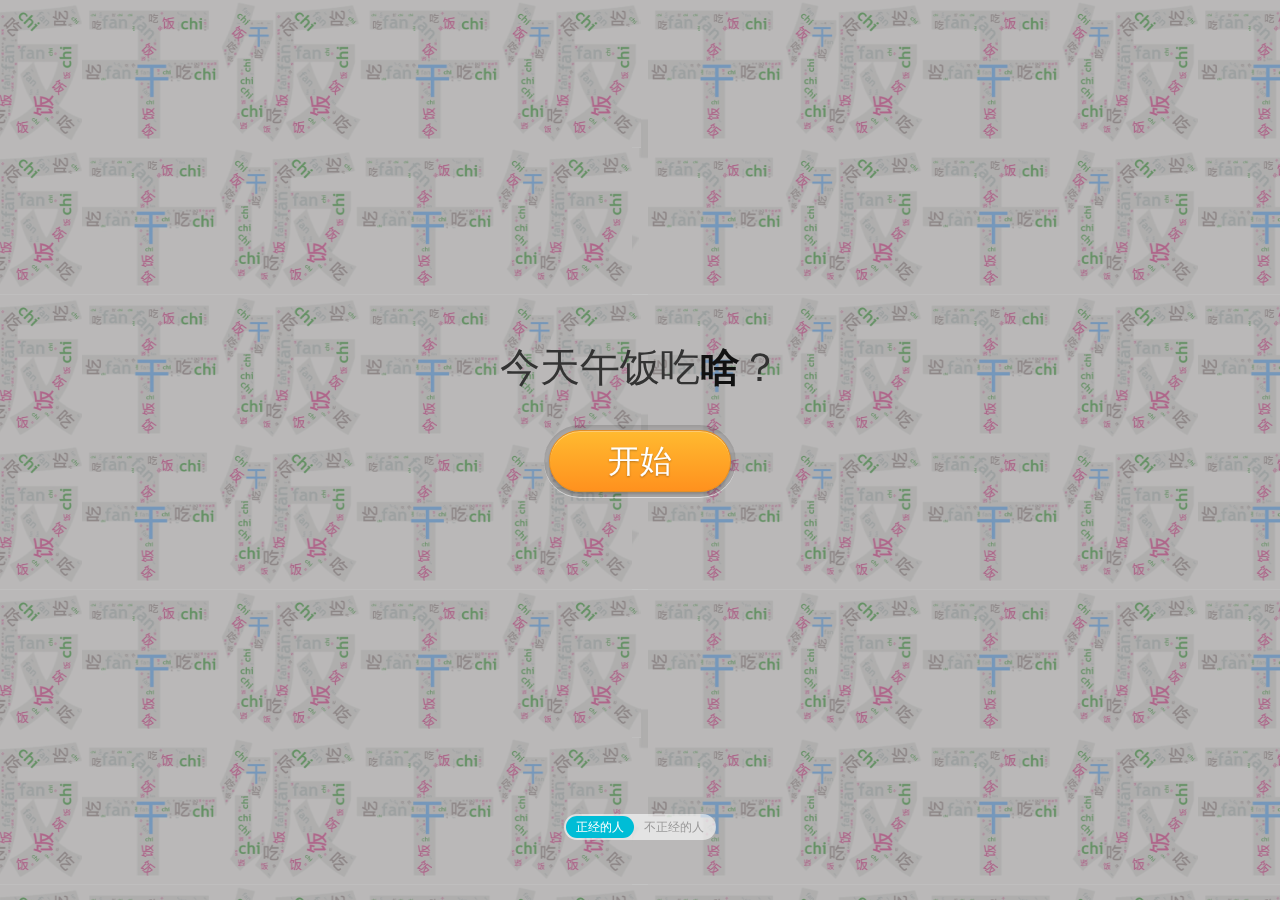
==== commit b01bf2ae: "修改背景" ====
--- a/index.html
+++ b/index.html
@@ -35,11 +35,12 @@
       > -->
     </div>
     <div id="toggle">
-      <span data-type="human" class="selected">正经人</span
-      ><span data-type="monster">不正经人</span>
+      <span data-type="human" class="selected">正经的人</span
+      ><span data-type="monster">不正经的人</span>
       <div class="hb"></div>
     </div>
 
+    <!-- <script src="js/stars.js"></script> -->
     <script src="js/zepto.min.js"></script>
     <script src="js/app.min.js"></script>
     <script>
--- a/css/style.min.css
+++ b/css/style.min.css
@@ -19,7 +19,7 @@
   -webkit-tap-highlight-color: transparent;
 }
 .bg {
-  background: #e9e9e9 url(../images/chi.png) 50% 0;
+  background: #e9e9e9 url(../images/chi1.png) 50% 0;
   -webkit-transform: translate3d(0, 0, 0);
   transform: translate3d(0, 0, 0);
   -webkit-animation: flow 16s linear infinite;
@@ -50,7 +50,7 @@
   margin: 0 0 30px;
   padding: 0;
   font-weight: 400;
-  font-size: 32px;
+  font-size: 40px;
   cursor: pointer;
   color: #333;
   white-space: nowrap;
--- a/css/layui.css
+++ b/css/layui.css
@@ -57,7 +57,7 @@
 h1,
 h2,
 h3 {
-  font-size: 14px;
+  font-size: 20px;
   font-weight: 400;
 }
 h4,
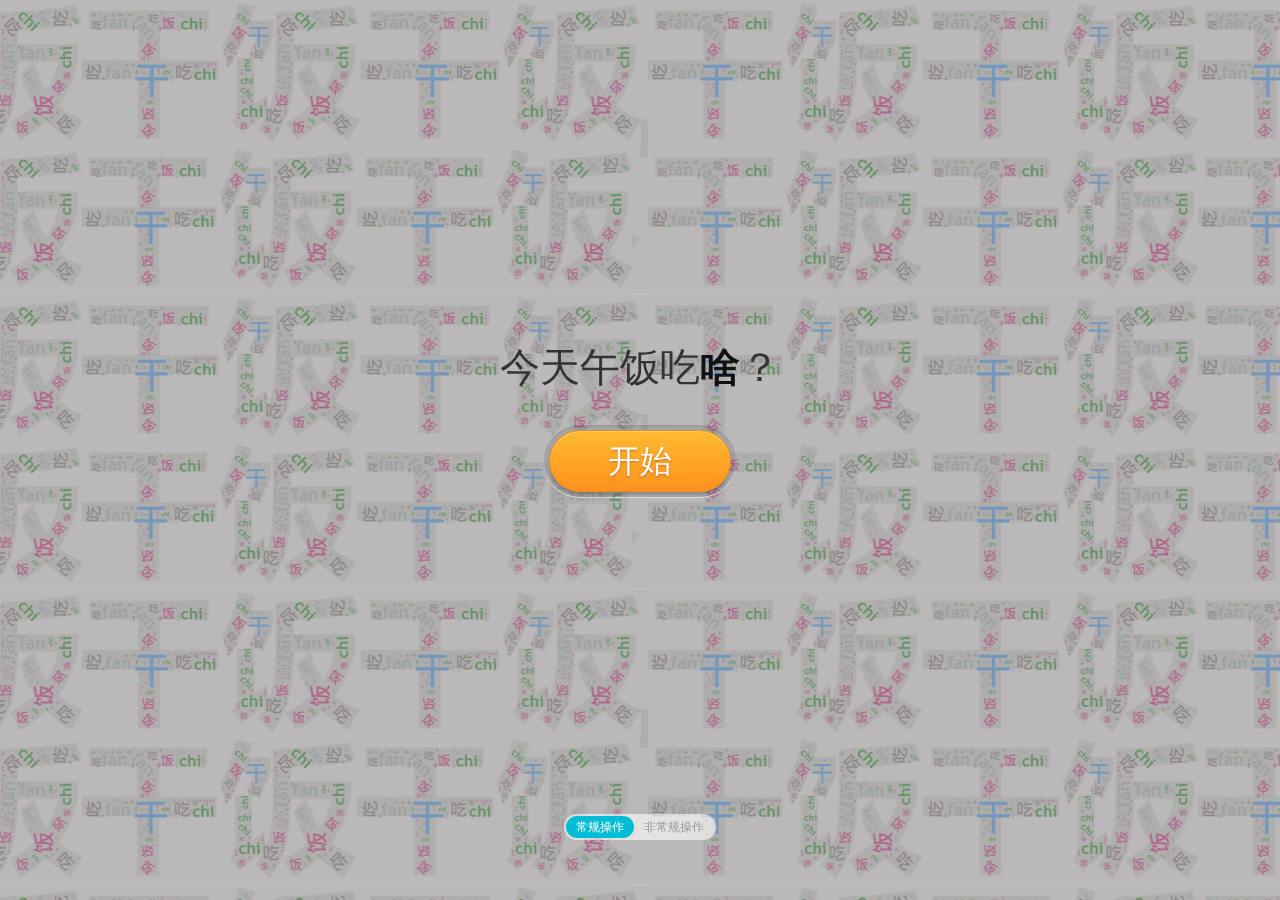
==== commit f70e6f14: "完结撒花" ====
--- a/index.html
+++ b/index.html
@@ -11,7 +11,7 @@
     />
     <link rel="stylesheet" href="css/style.min.css" />
     <link rel="stylesheet" href="./css/layui.css" media="all" />
-    <link rel="icon" href="images/0221009111752.jpg" />
+    <link rel="icon" href="images/eat.ico" />
     <div id="wx_pic" style="margin: 0 auto; display: none">
       <img src="picture/wx.png" />
     </div>
@@ -35,12 +35,11 @@
       > -->
     </div>
     <div id="toggle">
-      <span data-type="human" class="selected">正经的人</span
-      ><span data-type="monster">不正经的人</span>
+      <span data-type="human" class="selected">常规操作</span
+      ><span data-type="monster">非常规操作</span>
       <div class="hb"></div>
     </div>
 
-    <!-- <script src="js/stars.js"></script> -->
     <script src="js/zepto.min.js"></script>
     <script src="js/app.min.js"></script>
     <script>
--- a/css/style.min.css
+++ b/css/style.min.css
@@ -32,7 +32,7 @@
   z-index: -1;
 }
 .playing .bg {
-  -webkit-animation-play-state: paused;
+  /* -webkit-animation-play-state: paused; */
   animation-play-state: paused;
 }
 #wrapper {
@@ -74,6 +74,7 @@
   color: #666;
   line-height: 1.4;
   width: 80%;
+  font-size: 20px;
 }
 #wrapper .tip {
   position: absolute;
@@ -244,7 +245,7 @@
   background: rgba(0, 0, 0, 0.3);
   padding: 5px 10px;
   z-index: 3;
-  font-size: 14px;
+  font-size: 20px;
   white-space: nowrap;
   -webkit-animation: comment 3s both;
   animation: comment 3s both;
